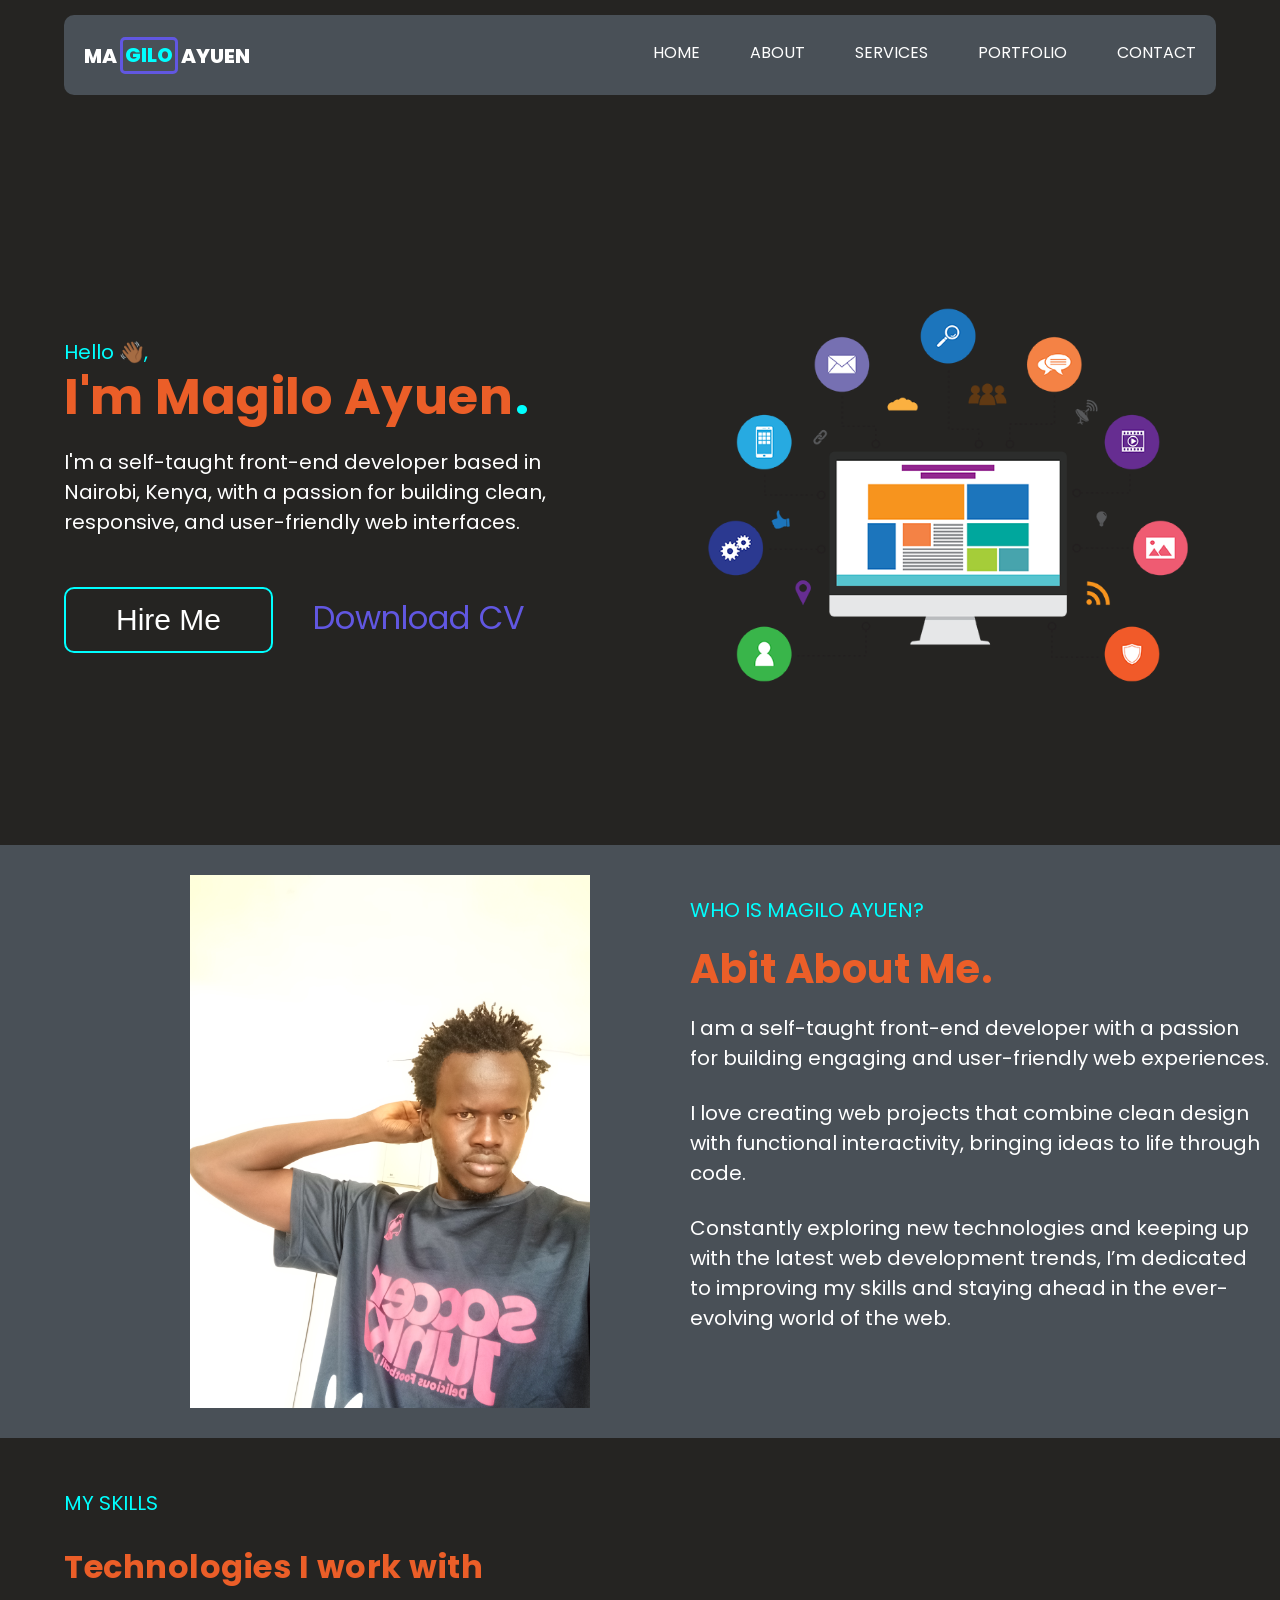
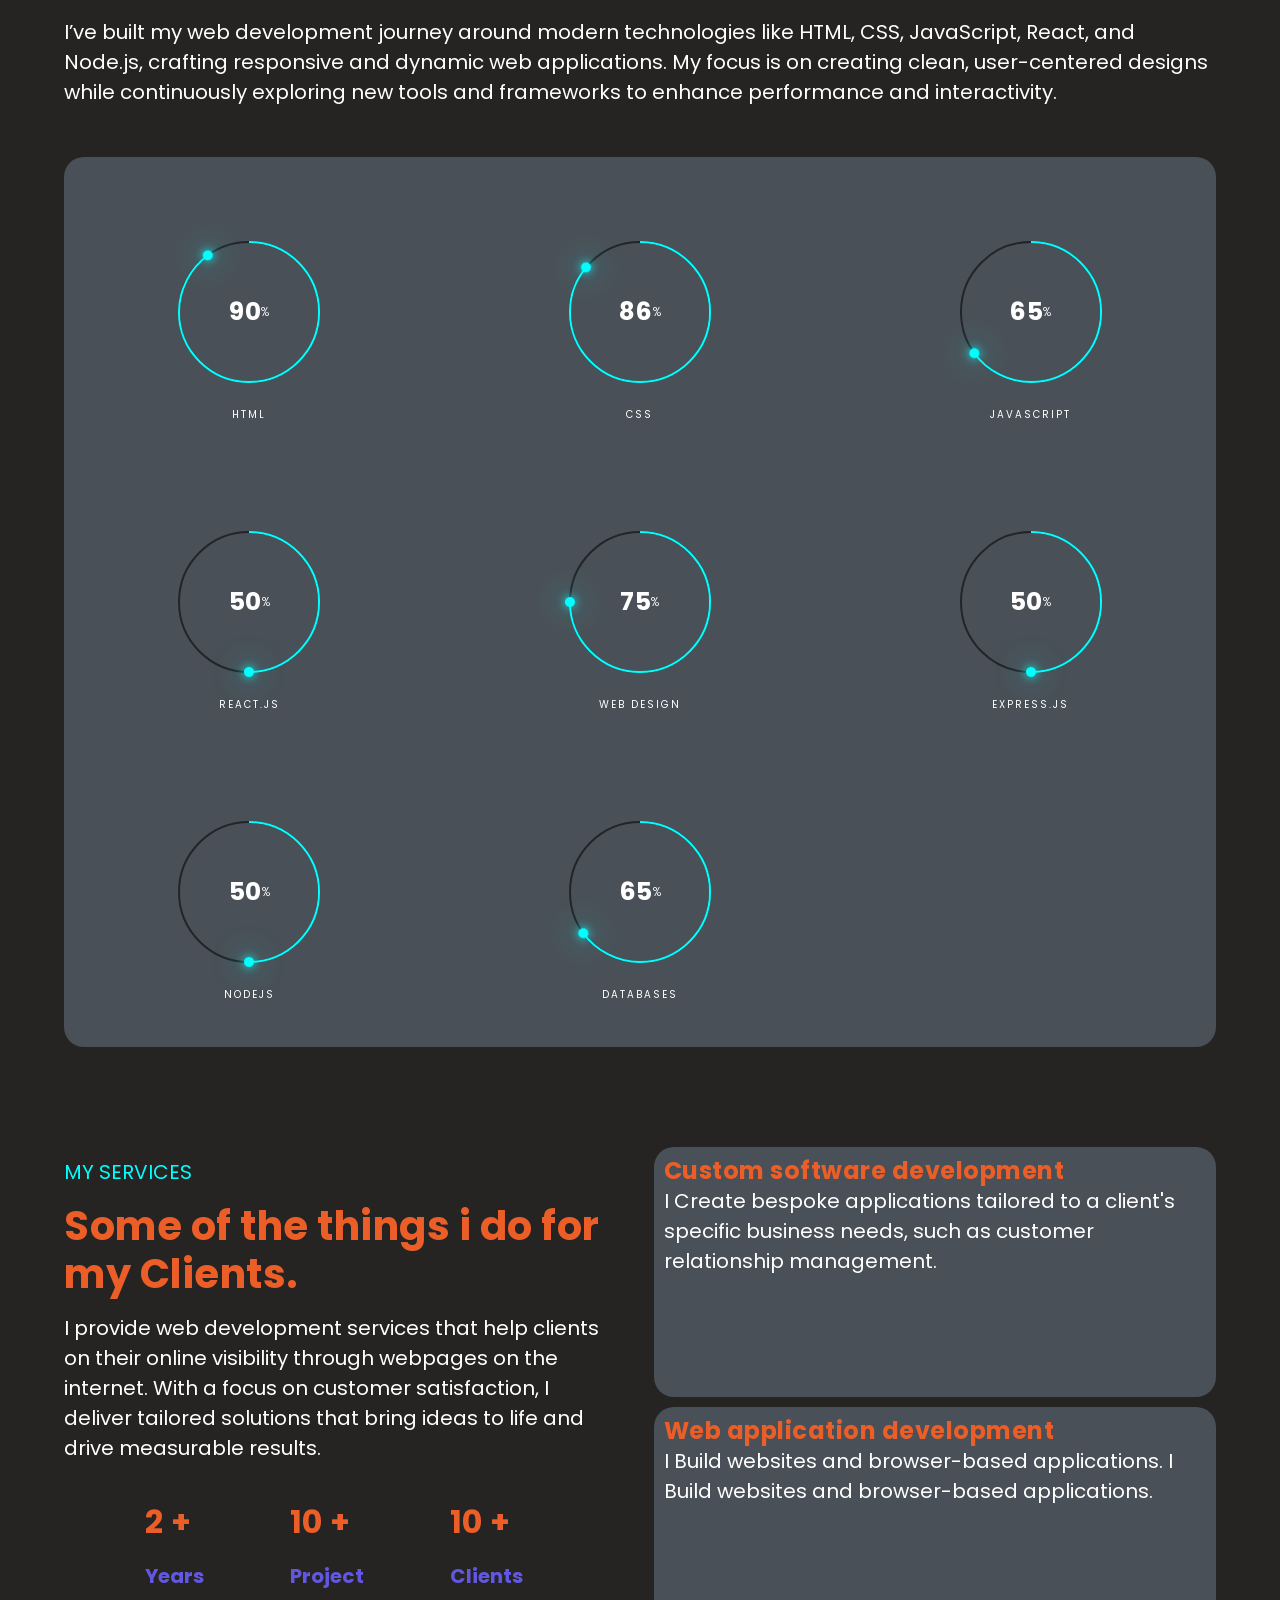
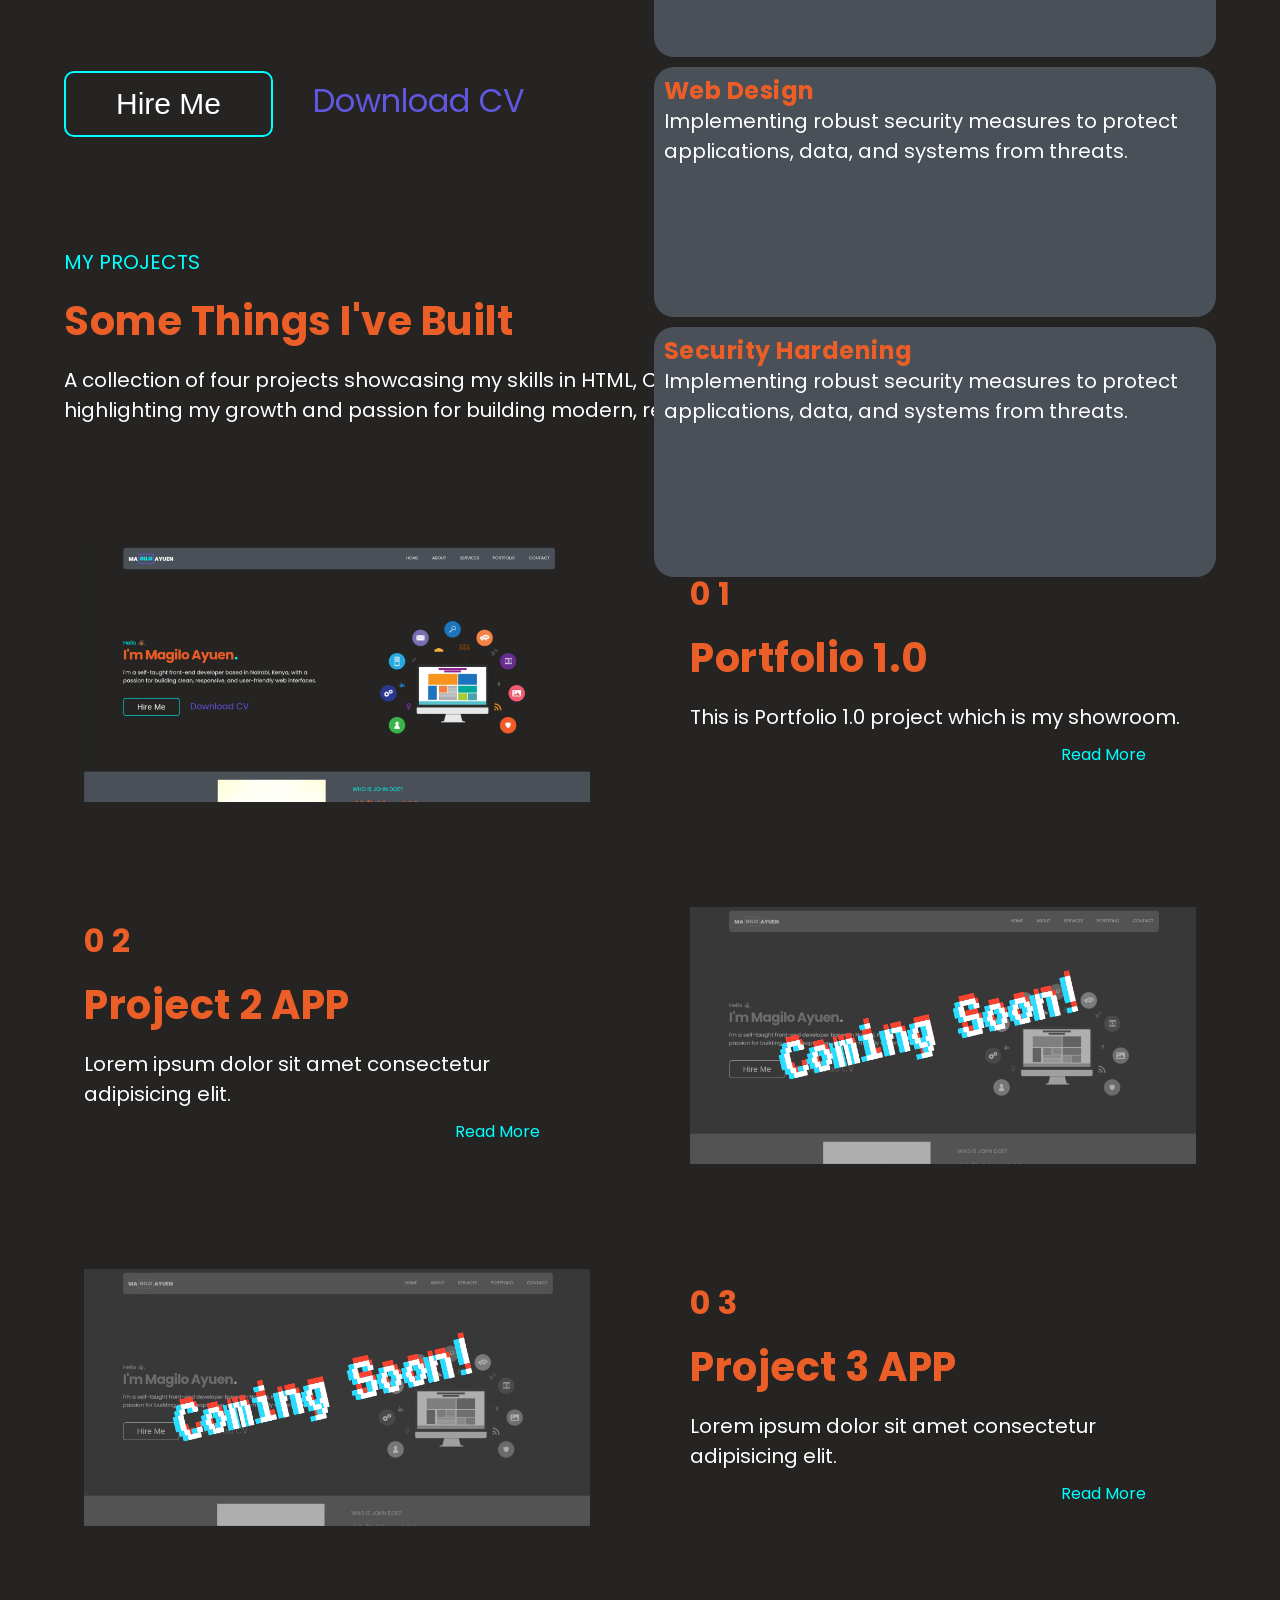
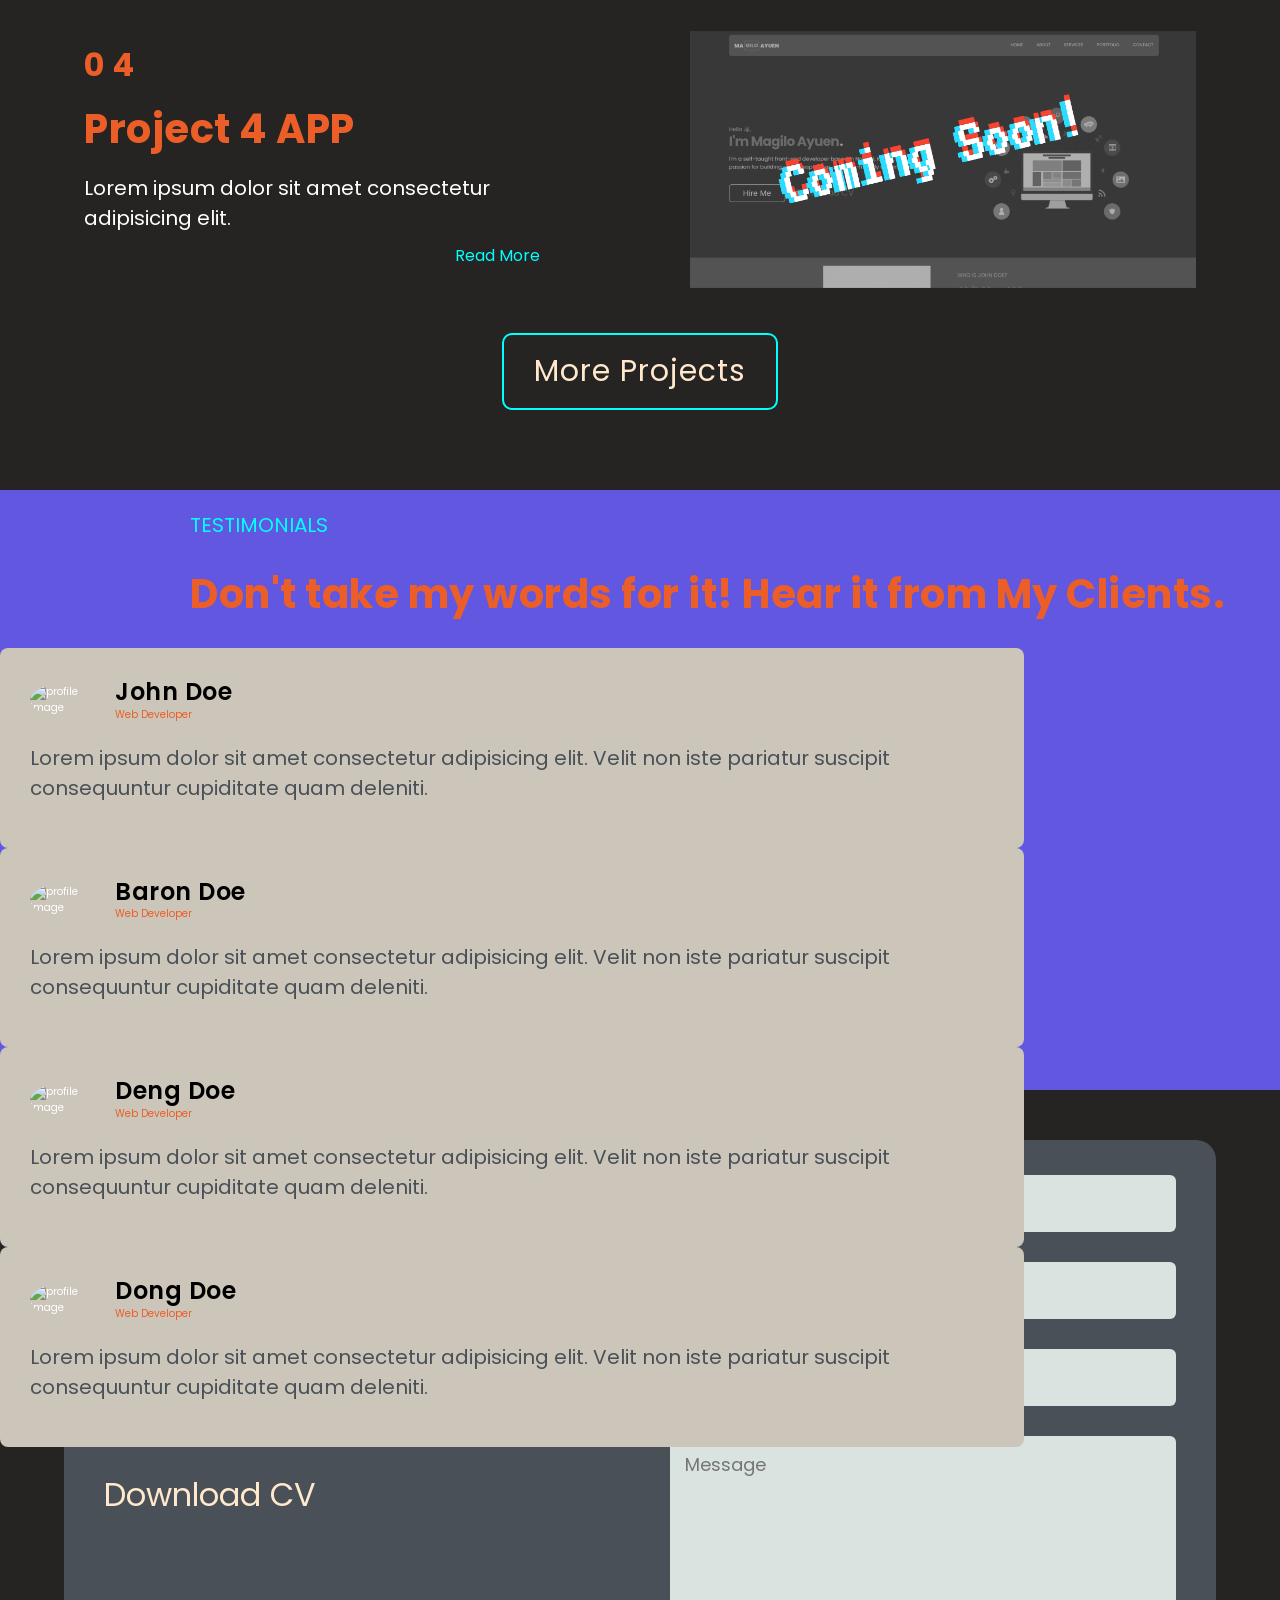
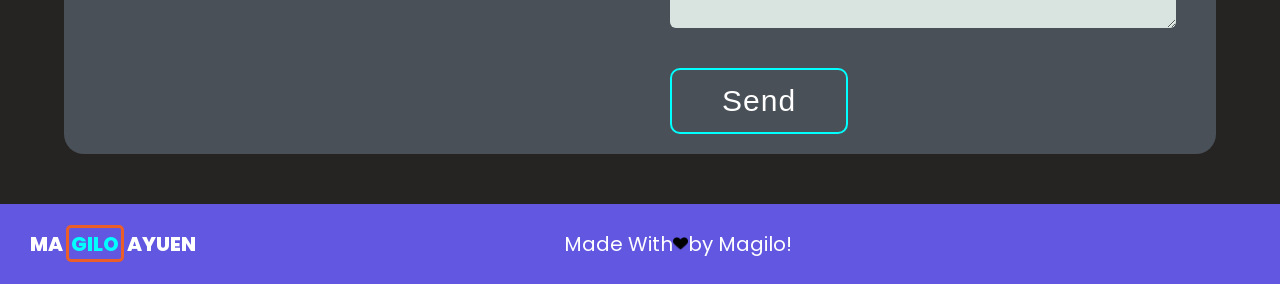
==== index.html @ c6c0db80 "Added a METADATA in the head tag - for ownership verification for Google Search Console" ====
<!DOCTYPE html>
<html lang="en">
<head>
    <meta charset="UTF-8">
    <meta name="viewport" content="width=device-width, initial-scale=1.0">
        <!-- THIS IS METADATA FOR GOOGLE SEARCH CONSOLE TO VERIFY MY SITE OWNERSHIP -->
    <meta name="google-site-verification" content="bXrgLxQcgVUPrA7r1Fh2Slx3lGyXtYpIwFTk70Xki3k" />

    <link rel="preconnect" href="https://fonts.googleapis.com">
    <link rel="preconnect" href="https://fonts.gstatic.com" crossorigin>
    <link href="https://fonts.googleapis.com/css2?family=Fira+Code:wght@300..700&family=Poppins:ital,wght@0,100;0,200;0,300;0,400;0,500;0,600;0,700;0,800;0,900;1,100;1,200;1,300;1,400;1,500;1,600;1,700;1,800;1,900&display=swap" rel="stylesheet">

    <link
            rel="stylesheet"
            href="https://cdn.jsdelivr.net/npm/swiper@12/swiper-bundle.min.css"
    />
    <!-- font-awesome cdn link -->
    <link rel="stylesheet" href="https://cdnjs.cloudflare.com/ajax/libs/font-awesome/7.0.1/css/all.min.css"/>
    <link rel="stylesheet" href="style.css">
    <link rel="stylesheet" href="queries.css">
    <title>Magilo's Portfolio</title>
</head>
<body>

    <!-- NAVIGATION BAR -->

    <div class="container">
        <!-- HEADER SECTION NAVBAR & HERO-SECTION  -->

        <header>
            <div>
                <a class="logo-type" href="index.html"><p>MA<span class="gilo">GILO</span>AYUEN</p></a>
            </div>
            <nav>
                <ul class="sideBar">
                    <li onclick=hideSideBar()><a href="#"><svg xmlns="http://www.w3.org/2000/svg" height="24px" viewBox="0 -960 960 960" width="24px" fill="#e3e3e3"><path d="m256-200-56-56 224-224-224-224 56-56 224 224 224-224 56 56-224 224 224 224-56 56-224-224-224 224Z"/></svg></a></li>
                    <li><a href="index.html">HOME</a></li>
                    <li><a href="#about">ABOUT</a></li>
                    <li><a href="#services">SERVICES</a></li>
                    <li><a href="#portfolio">PORTFOLIO</a></li>
                    <li><a href="#contact">CONTACT</a></li>
                </ul>


                <ul>
                    <li class="hideOnSmallerDevices"><a href="index.html">HOME</a></li>
                    <li class="hideOnSmallerDevices"><a href="#about">ABOUT</a></li>
                    <li class="hideOnSmallerDevices"><a href="#services">SERVICES</a></li>
                    <li class="hideOnSmallerDevices"><a href="#portfolio">PORTFOLIO</a></li>
                    <li class="hideOnSmallerDevices"><a href="#contact">CONTACT</a></li>
                    <li class="menu-button" onclick=showSideBar()><a href="#"><svg xmlns="http://www.w3.org/2000/svg" height="34px" viewBox="0 -960 960 960" width="34px" fill="#e3e3e3"><path d="M120-240v-80h720v80H120Zm0-200v-80h720v80H120Zm0-200v-80h720v80H120Z"/></svg></a></li>
                    
                </ul>
            </nav>
        </header>

        <!-- HERO-SECTION -->

        <section class="hero-section">
            <div class="intro-msg">
                <p class="subtitle">Hello &#x1F44B;&#x1F3FE;,</p>
                <h1 class="username-1">I'm Magilo Ayuen<span class="name-dot">.</span></h1>
                <p class="hero-text">I'm a self-taught front-end developer based in Nairobi, Kenya, with a passion for building clean, responsive, and user-friendly web interfaces.</p>
                
                <div class="contact-me-1">
                    <a class="btn" href="#contact">Hire Me</a>
                    <a href="#" download class="download">Download CV</a>
                </div>
            </div>
            
            <img  class="hero-img" src="iMAGES/hero-1.png" alt="hero-section image">
        </section>


        <!-- MAIN SECTION  -->

        <main>
            <!-- ABOUT ME -->
            <section class="main-section" id="about">
                <!-- PROFILE -->
                <div class="about-me-1">
                    <img src="iMAGES/profile_1.jpg" alt="my profile picture">
                    <div class="about-me">
                        
                            <p class="subtitle">WHO IS MAGILO AYUEN?</p>
                            <h1 class="about-me-heading">Abit About Me.</h1> 

                            <div class="paragraphs-about-me">
                                <div class="statement-1">
                                    <p>I am a self-taught front-end developer with a passion for building engaging and user-friendly web experiences.</p>
                                </div>
                                <div class="statement-2">
                                    <p>I love creating web projects that combine clean design with functional interactivity, bringing ideas to life through code.</p>
                                </div>
                                <div>
                                    <p>Constantly exploring new technologies and keeping up with the latest web development trends, I’m dedicated to improving my skills and staying ahead in the ever-evolving world of the web.</p>
                                </div>
                                  
                            </div>
                            
                    </div>
        
                </div>

                <!-- MY SKILLS -->
                <div class="gen-skills">
                    <div class="my-skills">
                        <p class="subtitle">MY SKILLS</h3>
                        <h1 class="skills-heading">Technologies I work with</h1>
                        <p class="skills-text">I’ve built my web development journey around modern technologies like HTML, CSS, JavaScript, React, and Node.js, crafting responsive and dynamic web applications. My focus is on creating clean, user-centered designs while continuously exploring new tools and frameworks to enhance performance and interactivity.</p>
                    </div>

                <!-- PROGRESS BAR -->
                    <div class="skills-grid">
                        <div class="card">
                            <div class="percent" style="--num:90;">
                                <div class="dot"></div>
                                    <svg>
                                        <circle cx="70" cy="70" r="70"></circle>
                                        <circle cx="70" cy="70" r="70"></circle>
                                    </svg>
                                    <div class="number-text">
                                        <div class="number">
                                            <h2>90 <span>%</span></h2>
                                            
                                        </div>
                                        <p>HTML</p>
                                    </div>
                                
                            </div>
                        </div>


                        <div class="card">
                            <div class="percent" style="--num:86;">
                                <div class="dot"></div>
                                    <svg>
                                        <circle cx="70" cy="70" r="70"></circle>
                                        <circle cx="70" cy="70" r="70"></circle>
                                    </svg>

                                    <div class="number-text">
                                        <div class="number">
                                            <h2>86 <span>%</span></h2>
                                            
                                        </div>
                                        <p>CSS</p>
                                    </div>
                            </div>
                        </div>


                        <div class="card">
                            <div class="percent" style="--num:65;">
                                <div class="dot"></div>
                                    <svg>
                                        <circle cx="70" cy="70" r="70"></circle>
                                        <circle cx="70" cy="70" r="70"></circle>
                                    </svg>
                                <div class="number-text">
                                    <div class="number">
                                        <h2>65 <span>%</span></h2>
                                    </div>
                                    <p>JAVASCRIPT</p>
                                </div>
                            </div>
                        </div>


                        <div class="card">
                            <div class="percent" style="--num:50;">
                                <div class="dot"></div>
                                    <svg>
                                        <circle cx="70" cy="70" r="70"></circle>
                                        <circle cx="70" cy="70" r="70"></circle>
                                    </svg>
                                <div class="number-text">
                                    <div class="number">
                                        <h2>50 <span>%</span></h2>
                                            
                                    </div>
                                        <p>REACT.JS</p>
                                </div>
                            </div>
                        </div>


                        <div class="card">
                            <div class="percent" style="--num:75;">
                                <div class="dot"></div>
                                    <svg>
                                        <circle cx="70" cy="70" r="70"></circle>
                                        <circle cx="70" cy="70" r="70"></circle>
                                    </svg>
                                <div class="number-text">
                                    <div class="number">
                                        <h2>75 <span>%</span></h2>
                                            
                                    </div>
                                        <p>WEB DESIGN</p>
                                </div>
                            </div>
                        </div>


                        <div class="card">
                            <div class="percent" style="--num:50;">
                                <div class="dot"></div>
                                    <svg>
                                        <circle cx="70" cy="70" r="70"></circle>
                                        <circle cx="70" cy="70" r="70"></circle>
                                    </svg>
                                <div class="number-text">
                                    <div class="number">
                                        <h2>50 <span>%</span></h2>
                                            
                                    </div>
                                        <p>EXPRESS.JS</p>
                                </div>
                            </div>
                        </div>


                        <div class="card">
                            <div class="percent" style="--num:50;">
                                <div class="dot"></div>
                                    <svg>
                                        <circle cx="70" cy="70" r="70"></circle>
                                        <circle cx="70" cy="70" r="70"></circle>
                                    </svg>
                                <div class="number-text">
                                    <div class="number">
                                        <h2>50 <span>%</span></h2>
                                            
                                    </div>
                                        <p>NODEJS</p>
                                </div>
                            </div>
                        </div>


                        <div class="card">
                            <div class="percent" style="--num:65;">
                                <div class="dot"></div>
                                    <svg>
                                        <circle cx="70" cy="70" r="70"></circle>
                                        <circle cx="70" cy="70" r="70"></circle>
                                    </svg>
                                <div class="number-text">
                                    <div class="number">
                                        <h2>65 <span>%</span></h2>
                                            
                                    </div>
                                        <p>DATABASES</p>
                                </div>
                            </div>
                        </div>


                    </div>


                </div>
            </section>


            <!-- MY SERVICES -->
             <section class="my-services" id="services">
                <div class="intro-services">
                    <p class="subtitle">MY SERVICES</p>
                    <h1 class="services-heading">Some of the things i do for my Clients.</h1>
                    <p class="services-text">I provide web development services that help clients on their online visibility through webpages on the internet. With a focus on customer satisfaction, I deliver tailored solutions that bring ideas to life and drive measurable results.</p>
                    
                    <div class="services-expr">
                        <div class="years-exp">
                            <h2>2 +</h2>
                            <p class="services-exp">Years</p>
                        </div>
                        <div class="projects-comp">
                            <h2>10 +</h2>
                            <p class="services-exp">Project</p>
                        </div>
                        <div class="clients-served">
                            <h2>10 +</h2>
                            <p class="services-exp">Clients</p>
                        </div>
                    </div>

                    <div class="contact-me-1">
                        <a class="btn" href="#contact">Hire Me</a>
                        <a href="#" download class="download">Download CV</a>
                    </div>

                </div>

                <div class="services-grid">
                    <div class="service-1">
                        <h3>Custom software development</h3>
                        <p>I Create bespoke applications tailored to a client's specific business needs, such as customer relationship management.</p>
                    </div>

                    <div class="service-2">
                        <h3>Web application development</h3>
                        <p>I Build websites and browser-based applications. I Build websites and browser-based applications.</p>
                    </div>

                    <div class="service-3">
                        <h3>Web Design</h3>
                        <p>Implementing robust security measures to protect applications, data, and systems from threats.</p>
                    </div>

                    <div class="service-4">
                        <h3>Security Hardening</h3>
                        <p>Implementing robust security measures to protect applications, data, and systems from threats.</p>
                    </div>
                </div>
             </section>


             <!-- MY PROJECTS -->
            <section class="my-projects" id="portfolio">

                <div class="projects-intro">
                    <p class="subtitle">MY PROJECTS</p>
                    <h1 class="project-heading">Some Things I've Built</h1>
                    <p>A collection of four projects showcasing my skills in HTML, CSS, JavaScript, Tailwind CSS, React, and Next.js, highlighting my growth and passion for building modern, responsive web experiences.</p>
                </div>


                <div class="projects">
                        <div class="project-layer">
                            <a href=""><img src="iMAGES/project_01.png" alt="project's landing page" width="600px"></a>
                            <div class="layer">
                                <a href="https://magiloayuen.vercel.app/" target="_blank" rel="noopener nonreferrer" title="project-1.0"><i class="fa-solid fa-arrow-up-right-from-square"></i></a>
                                <h3>Live Demo</h3>
                                
                            </div>
                        </div>
                        
                        <div class="project-1-text" id="project2text">
                            <h2>0 1</h2>
                            <h1 class="project-heading">Portfolio 1.0</h1>
                            <p id="content">This is Portfolio 1.0 project which is my showroom. <span class="moreContent" style="display: none;">It was built using HTML, CSS and Vanilla JS.<br> It will be getting regular updates every now and then. Stay tune!</p></span> 
                            <a href="#" class="toggleButtonReadMore">Read More</a>
                        </div>

                        <div class="project-layer">
                            <a href="#"><img src="iMAGES/project_02.png" alt="project's landing page" width="600px"></a>
                            <div class="layer">
                                <a href=""><i class="fa-solid fa-arrow-up-right-from-square"></i></a>
                                <h3>Live Demo</h3>
                                
                            </div>
                        </div>
                        
                        <div class="project-2-text" id="project2text">
                            <h2>0 2</h2>
                            <h1  class="project-heading">Project 2 APP</h1>
                            <p id="content">Lorem ipsum dolor sit amet consectetur adipisicing elit. <span class="moreContent" style="display: none;">Incidunt distinctio consequatur repellendus ex odit eum laboriosam natus libero, quae nam animi, rem dolorem blanditiis rerum quisquam aperiam velit voluptatibus dignissimos.</span></p>
                            <a href="#" class="toggleButtonReadMore">Read More</a>
                        </div>

                        <div class="project-layer">
                            <a href="#"><img src="iMAGES/project_02.png" alt="project's landing page" width="600px"></a>
                            <div class="layer">
                                <a href=""><i class="fa-solid fa-arrow-up-right-from-square"></i></a>
                                <h3>Live Demo</h3>
                                
                            </div>
                        </div>
                        
                        <div class="project-3-text" id="project2text">
                            <h2>0 3</h2>
                            <h1  class="project-heading">Project 3 APP</h1>
                            <p id="content">Lorem ipsum dolor sit amet consectetur adipisicing elit. <span class="moreContent" style="display: none;">Incidunt distinctio consequatur repellendus ex odit eum laboriosam natus libero, quae nam animi, rem dolorem blanditiis rerum quisquam aperiam velit voluptatibus dignissimos.</span></p>
                            <a href="#" class="toggleButtonReadMore">Read More</a>
                        </div>
                       

                        <div class="project-layer">
                            <a href=""><img src="iMAGES/project_02.png" alt="project's landing page" width="600px"></a>
                            <div class="layer">
                                <a href="#"><i class="fa-solid fa-arrow-up-right-from-square"></i></a>
                                <h3>Live Demo</h3>
                                
                            </div>
                        </div>
                        
                        <div class="project-4-text" id="project2text">
                            <h2>0 4</h2>
                            <h1  class="project-heading">Project 4 APP</h1>
                            <p id="content">Lorem ipsum dolor sit amet consectetur adipisicing elit. <span class="moreContent" style="display: none;">Incidunt distinctio consequatur repellendus ex odit eum laboriosam natus libero, quae nam animi, rem dolorem blanditiis rerum quisquam aperiam velit voluptatibus dignissimos.</span></p>
                            <a href="#" class="toggleButtonReadMore">Read More</a>
                        </div>
                        

                </div>

                <div class="see-more-projects">
                    <a href="/moreprojects.html" target="_blank" rel="noopener nonreferrer" title="More of me!"><button class="more-projects">More Projects</button></a>
                    
                </div>
            </section>



            <!-- TESTIMONIALS -->
             <section class="testimonials">

                <div class="testimonials-header-text">
                     <p class="subtitle">TESTIMONIALS</p>
                    <div class="testimonials-header">
                        <h1>Don't take my words for it! Hear it from My Clients.</h1>
                    </div>
                </div>
                
                <div class="swiper testimonials-content testimonials-slider">
                    <div class="swiper-wrapper">

                        <div class="swiper-slide testimonials-item">
                            <div class="profile-info">
                                <img src="iMAGES/test1.jpg" alt="profile image">
                                <div class="text-box">
                                    <h3 class="clients-name">John Doe</h3>
                                    <span class="client-title">Web Developer</span>
                                </div>
                            </div>
                            <p>Lorem ipsum dolor sit amet consectetur adipisicing elit. Velit non iste pariatur suscipit consequuntur cupiditate quam deleniti.</p>

                            <div class="ratings">

                            </div>
                        </div>

                        <div class="swiper-slide testimonials-item">
                            <div class="profile-info">
                                <img src="iMAGES/test2.jpg" alt="profile image">
                                <div class="text-box">
                                    <h3 class="clients-name">Baron Doe</h3>
                                    <span class="client-title">Web Developer</span>
                                </div>
                            </div>
                            <p>Lorem ipsum dolor sit amet consectetur adipisicing elit. Velit non iste pariatur suscipit consequuntur cupiditate quam deleniti.</p>
                            <div class="ratings">

                            </div>
                        </div>


                        <div class="swiper-slide testimonials-item">
                            <div class="profile-info">
                                <img src="iMAGES/test1.jpg" alt="profile image">
                                <div class="text-box">
                                    <h3 class="clients-name">Deng Doe</h3>
                                    <span class="client-title">Web Developer</span>
                                </div>
                            </div>
                            <p>Lorem ipsum dolor sit amet consectetur adipisicing elit. Velit non iste pariatur suscipit consequuntur cupiditate quam deleniti.</p>

                            <div class="ratings">

                            </div>
                        </div>


                        <div class="swiper-slide testimonials-item">
                            <div class="profile-info">
                                <img src="iMAGES/test2.jpg" alt="profile image">
                                <div class="text-box">
                                    <h3 class="clients-name">Dong Doe</h3>
                                    <span class="client-title">Web Developer</span>
                                </div>
                            </div>
                            <p>Lorem ipsum dolor sit amet consectetur adipisicing elit. Velit non iste pariatur suscipit consequuntur cupiditate quam deleniti.</p>

                            <div class="ratings">

                            </div>
                        </div>
                    </div>

                </div>

                <div class="swiper-pagination testimonials-pagination"></div>
               
               


             </section>


            <section class="contact" id="contact">
    
                            <div class="contact-left">
                                <p class="subtitle">CONTACT ME</p>
                                <h1>Contact Me</h1>
                                <div class="contact-email">
                                    <a href="mailto:ayuenmagilo@gmail.com">ayuenmagilo@gmail.com</a>
                                </div>
                                
                                <div class="social-iconss">
                                    <a href=""><i class="fa-brands fa-github"></i></i></a>
                                    <a href=""><i class="fa-brands fa-x-twitter"></i></i></a>
                                    <a href=""><i class="fa-brands fa-linkedin-in"></i></a>
                                </div>
                        
                                <a href="#" download class="contact-download">Download CV</a>
                            </div>

                        <div class="contact-right">
                            <form>
                                <input type="text" name="Name" placeholder="Your Name" required>
                                <input type="email" name="Email" placeholder="Your Email" required>
                                <input type="text" name="Subject" placeholder="Subject" required>
                                <textarea name="Message" id="" rows="6" placeholder="Message"></textarea>
                                <button class="btn2" type="submit">Send</button>
                            </form>
                        </div>
                       
            </section>
        </main>

        <footer>
            <div class="logo">
                <a class="logo-type footerLogo" href="index.html"><p>MA<span class="gilo f-span">GILO</span>AYUEN</p></a>
            </div>
           <p class="copy-right">Made With <img class="footer-heart" src="iMAGES/heart-svg.png" alt="heart image"> by Magilo! </p>
           <div class="social-icons-footer">
                <a href=""><i class="fa-brands fa-github"></i></a>
                <a href=""><i class="fa-brands fa-x-twitter"></i></a>
                <a href=""><i class="fa-brands fa-linkedin-in"></i></a>
            </div>
        </footer>

    </div>


    <script src="https://cdn.jsdelivr.net/npm/swiper@12/swiper-bundle.min.js"></script>
    <script src="script.js"></script>
</body>
</html>
---- style.css ----
/* 
---------- TYPOGRAPHY ---------

FONT SIZES

12px / 16px / 20px / 24px / 32px / 40px / 48px /62px

FONT WEIGHTS
400 / 700

LINE HEIGHTS
1.2 / 1.5

LETTER SPACING
0 / -2px

FONT FAMILY 
Poppins

---------- COLORS ----------
PRIMARY

Base: #339af0
Tint: #d0ebff
Shade: #1c7ed6

SECONDARY

Base: #9775fa
Tint: #e5dbff
Shade: #7048e8

TERTIARY

Base: #ff922b
Tint: #ffe8cc
Shade: #f76707

GREY

Base: #495057
Tint: f1f3f5
Shade: #212529



---------- BORDER RADIUS ----------

 4px / 8px / 20px

---------- BORDER RADIUS ----------

5px / 10px / 15px / 20px / 25px / 30px / 40px / 50px / 60px /  70px / 80px / 90px / 100px / 125px 





*/



/* --------- GLOBAL STYLES --------- */
*{
    margin: 0;
    padding: 0;
    box-sizing: border-box;
    font-family: 'Poppins',Arial, Helvetica, sans-serif;
}
:root {
    /* FONT SIZES */
    font-size: 62.5%;

    overflow-x: hidden;
   
    --text-sm: 1.2rem;
    --text-base: 1.6rem;
    --text-paragraph: 2rem;
    --text-h5: 2.4rem;
    --text-h4: 3.2rem;
    --text-h3: 4rem;
    --text-h2: 4.8rem;
    --text-h1: 6.2rem;

    /* FONT WEIGHTS */
    --font-weight-normal: 400;
    --font-weight-bold: 700;

    /* LINE HEIGHTS */
    --line-height-tight: 1.2;
    --line-height-normal: 1.5;

    /* LETTER SPACING */

    --letter-spacing-tight: .5px;

    /* FONT FAMILY */
    --font-family: 'Poppins', sans-serif;

    /* COLORS */
    --primary-base: #ccc5b9;
    --primary-tint: #403d39;
    --primary-shade: #252422;

    --secondary-base: #eb5e28;
    --secondary-tint: #00FFFF;
    --secondary-shade: #6157E1;

    --tertiary-base: #374854;
    --tertiary-tint: #ffe8cc;
    --tertiary-shade: #D9E4E0;

    --grey-base: #495057;
    --grey-tint:  #fdfdfd;
    --grey-shade: #212529;

    --white: #FFF;
    --black: #000;

    /* FOR PROGRESS BARS */
    --clr: var(--secondary-tint);

    /* FOR SMOOTH SCROLL */
    scroll-behavior: smooth;
}
body {
    background-color: var(--primary-shade);
    color: white;
}

/* GLOBAL */
.container {
    max-width: 1600px;
    margin: 0 auto;
    width: 90%;
    position: relative;
   
}
h1,h2,h3,h4,h5 {
    font-weight: var(--font-weight-bold);
    line-height: var(--line-height-tight);
    letter-spacing: var(--letter-spacing-tight);
    color: var(--secondary-base);
}
h1 {
    font-size: 4rem;
}
h2 {
    font-size: 3.2rem;
}
h3 {
    font-size: 2.4rem;
}
h4 {
    font-size: 2rem;
}
h5 {
    font-size: 1.6rem;
}
p {
    font-size: 2rem;
}
a {
    text-decoration: none;
    font-size: 1.6rem;
    display: inline-block;
    cursor: pointer;
}
li {
    list-style: none;
}
span{
    display: inline-block;
}
.subtitle {
    color: var(--secondary-tint);
}


/* --------- COMPONENTS --------- */

.btn {
    background: transparent;
    display: inline-block;
    width: fit-content;
    border: 2px solid var(--secondary-tint);
    padding: 1.4rem 5rem;
    border-radius: 10px;
    text-decoration: none;
    color: var(--white);
    transition: background .5s;
    font-size: 3rem;
    cursor: pointer;
    font-family: sans-serif;
    position: relative;
    overflow: hidden;
    z-index: 1;
}
.btn::before {
    content: '';
    position: absolute;
    top: 0;
    left: 0;
    width: 0;
    height: 100%;
    background: var(--secondary-tint);
    transition: 0.5s;
    z-index: -1;
}
.btn:hover::before {
    width: 100%;
}
.btn:hover {
    color: var(--white);

}
.download {
    margin: 0 4rem;
    font-size: 3.2rem;
    color: var(--secondary-shade);
    
}
.download::after{
    content: '';
    width: 0%;
    height: 2px;
    background: var(--secondary-tint);
    display: block;
    transition: 0.5s;
    margin-top: .3rem;
}
.download:hover::after {
    width: 100%;
}


/* ------------------- SECTIONS -------------------  */

/* ----- HEADER (NAVBAR + HERO SECTION) -----  */

header {
    display: flex;
    background-color: var(--grey-base);
    justify-content: space-between;
    align-items: center;
    padding: 0 2rem;
    margin-top: 1.5rem;
    border-radius: 1rem;
    margin-bottom: 10rem;
    height: 8rem;
}
.logo-type {
    font-size: 17px;
    color: var(--white);
    font-weight: 800;
}
.gilo {
    color: var(--secondary-tint);
    padding: .05rem .2rem;
    border: 3px solid var(--secondary-shade);
    margin: 0 .3rem;
    border-radius: 5px;
}
 .f-span {
    border: 3px solid var(--secondary-base);
}

nav {
    display: flex;
    justify-content: center;
}
nav ul {
    display: flex;
    justify-content: center;
    gap: 50px;
    align-items: center;
}
nav ul li {
    list-style: none;
}
nav ul li::after {
    content: '';
    width: 0%;
    height: 2px;
    background: var(--secondary-tint);
    display: block;
    margin: auto;
    transition: 0.5s;
    margin-top: .3rem;
}
nav ul li:hover::after {
    width: 100%;
}
nav ul li a {
    text-decoration: none;
    color: white;
}

.menu-button {
    display: none;
    place-self: center;
}

/* SIDEBAR */
.sideBar {
    position: fixed;
    top: 0;
    right: 0;
    width: 50%;
    height: 70vh;
    background-color: var(--tertiary-base);
    box-shadow: -10px 0 10px rgba(0, 0, 0, .1);
    z-index: 100;
    backdrop-filter: blur(12px);
    display: none;
    flex-direction: column;
    transition: .3s ease;
}


/* HERO-SECTION */
.hero-section {
    display: grid;
    grid-template-columns: 1fr 1fr;
    justify-items: center;
    align-items: center;
    height: 60rem;
    margin-bottom: 5rem;
    column-gap: 8rem;
}
.intro-msg h1{
    font-size: 5rem;
    margin-bottom: 2rem;
}
.hero-text {
    margin-bottom: 5rem;
    font-size: 2rem;
}

.hero-img {
    max-width: 600px;
    width: 100%;
}
.contact-me-1 {
    display: flex;
    align-items: center;
}
.name-dot {
    color: var(--secondary-tint);
    margin-left: .2rem;
}



/* ----------- MAIN SECTION ----------- */

.main-section {
    margin-bottom: 10rem;
}
/* ABOUT ME-1 */

/* PROFILE */
.about-me-1 {
    background-color: var(--grey-base);
    display: grid;
    grid-template-columns: 1fr 1fr;
    margin-bottom: 5rem;
    column-gap: 10rem;
    padding: 3rem 1rem;
    /* THIS IS FOR MAKING A FULL-BLEED {BREAKING OUT OF MAIN CONTAINER */
    position: relative;
    width: 100vw;
    left: 50%;
    margin-left: -50vw;
}
.about-me-1 img{
    max-width: 400px; 
    width: 100%;
    justify-content: center;
    /* moved the img to the end of grid cell */
    align-self: center;
    justify-self: self-end;
}
.about-me {
    display: flex;
    flex-direction: column;
    justify-content: start;
    margin-top: 2rem;
    max-width: 65rem;
}
.about-me-heading {
    margin: 2rem 0;
}
.paragraphs-about-me {
    font-size: 2.4rem;
}
.statement-1, .statement-2, .statement-3 {
    margin-bottom: 2.5rem;
}

/* MY SKILLS */


/* SKILLS TEXT */
.skills-heading {
    margin: 3rem 0;
    font-size: 3.2rem;
}
.skills-text {
    margin-bottom: 5rem;
}


/* PROGRESS CIRCULAR BAR */

.skills-grid {
    position: relative;
    display: grid;
    justify-content: center;
    align-items: center;
    grid-template-columns: repeat(auto-fit, minmax(350px, 1fr));
    gap: 4rem;
    place-items: center;
    background: var(--grey-base);
    padding: 3rem 1rem;
    border-radius: 20px;
}
.skills-grid .card {
    position: relative;
    width: 22rem;
    height: 25rem;
    display: flex;
    justify-content: center;
    align-items: center;
}
.skills-grid .card .percent {
    position: relative;
    width: 15rem;
    height: 15rem;
}
.skills-grid .card .percent svg {
    position: relative;
    width: 15rem;
    height: 15rem;
    transform: rotate(270deg);
}
.skills-grid .card .percent svg circle {
    width: 100%;
    height: 100%;
    fill: transparent;
    stroke-width: 2;
    stroke: var(--grey-shade);
    transform: translate(.5rem, .5rem);
}
.skills-grid .card .percent svg circle:nth-child(2) {
    stroke: var(--clr);
    stroke-dasharray: 440;
    stroke-dashoffset: calc(440 - (440 * var(--num)) / 100);
    animation: fadeIn 1s linear forwards;
    animation-delay: 2.5s;
    opacity: 0;
}
@keyframes fadeIn {
    0% {
        opacity: 0;
    }
    100% {
        opacity: 1;
    }
}
.dot {
    position: absolute;
    inset: .5rem;
    z-index: 10;
    animation: animateDot 2s linear forwards;
}
@keyframes animateDot {
    0% {
        transform: rotate(0deg);
    }
    100% {
         transform: rotate(calc(3.6deg * var(--num)));
    }
}
.dot::before {
    content: '';
    position: absolute;
    left: 50%;
    top: -5px;
    width: 1rem;
    height: 1rem;
    background: var(--clr);
    transform: translateX(-50%);
    border-radius: 50%;
    box-shadow: 0 0 1rem var(--clr), 0 0 3rem var(--clr);
}
.number-text {
    display: flex;
    flex-direction: column;
    align-items: center;
}
.number {
    position: absolute;
    inset: 0;
    display: flex;
    justify-content: center;
    align-items: center;
    flex-direction: column;
    animation: fadeIn 1s linear forwards;
    animation-delay: 2.5s;
    opacity: 0;
}
.number h2 {
    display: flex;
    justify-content: center;
    align-items: center;
    color: var(--white);
    font-weight: 700;
    font-size: 2.5em;
}
.number h2 span {
    font-weight: 300;
    color: var(--white);
    font-size: .5em;
}
.number-text p {
    font-weight: 400;
    font-size: 1em;
    letter-spacing: 2px;
    color: var(--white);
    margin: 1.5rem .5rem;
    
}


/* --------- SERVICES SECTION ---------*/

.my-services {
    display: flex;
    gap: 5rem;
    height: 60rem;
    margin-bottom: 10rem;
}
.intro-services {
    display: flex;
    flex-direction: column;
    justify-content: center;
    flex-basis: 50%;
}
.services-heading {
    margin: 1.5rem 0;
   
}
.services-text {
    margin-bottom: 4rem;
}
.services-expr {
    display: flex;
    justify-content: space-between;
    width: 70%;
    align-items: center;
    margin: 0 auto;
    margin-bottom: 6rem;
}
.services-exp {
    color: var(--secondary-shade);
    font-size: 2rem;
    font-weight: 700;
    margin: 2rem 0;
}

.services-grid {
    display: grid;
    grid-template-columns: repeat(auto-fit, minmax(275px, 1fr));
    width: 60rem;
    row-gap: 1rem;
    column-gap: 5rem;
    justify-self: center;
    position: relative;
}
.service-1 {
    background: var(--grey-base);
    border-radius: 20px;
    padding: 1rem;
    height: 25rem;
}
.service-1 h1 {
    margin-bottom: 1rem;
}

.service-2 {
    background: var(--grey-base);
    border-radius: 20px;
    padding: 1rem;
    height: 25rem;
    align-self: end;
}
.service-2 h1 {
    margin-bottom: 1rem;
}

.service-3 {
    background: var(--grey-base);
    border-radius: 20px;
    padding: 1rem;
    height: 25rem;
}
.service-3 h1 {
    margin-bottom: 1rem;
}

.service-4 {
    background: var(--grey-base);
    border-radius: 20px;
    padding: 1rem;
    height: 25rem;
    align-self: end;
}
.service-4 h1 {
    margin-bottom: 1rem;
}



/* --------- PROJECTS SECTION ---------*/

.my-projects {
    margin-top: 4rem;
}
/* --- for moreProjects' section --- */
.my-more-projects {
    margin-top: 6rem;
}
.projects {
    display: grid;
    grid-template-columns: 1fr 1fr;
    row-gap: 10rem; 
    column-gap: 10rem;
    padding: 2rem 2rem;
    margin-top: 10rem;
}
.project-heading {
    margin: 2rem 0;
}
.project-1-text , .project-2-text, .project-3-text, .project-4-text{
    display: flex;
    flex-direction: column;
    justify-content: center;
}
.project-layer {
    position: relative;
    overflow: hidden;
}
.project-layer img {
    max-width: 800px;
    width: 100%;
    display: block;
    transition: transform .5s;
}
.project-layer:hover img {
    transform: scale(1.1);
}
.project-layer:hover .layer {
    height: 100%;
}
.layer {
    width: 100%;
    height: 0;
    background: linear-gradient(rgba(99, 98, 98, 0.6), var(--tertiary-tint) );
    position: absolute;
    left: 0;
    bottom: 0; 
    overflow: hidden;
    display: flex;
    justify-content: center;
    align-items: center;
    flex-direction: column;
    font-size: 3.5rem;
    text-align: center;
    transition: height .4s;
}
.layer h3 {
    margin-top: 3rem;
    font-weight: 800;
}
.layer a {
    color: var(--secondary-shade);
    text-decoration: none;
    font-size: 4rem;
}
.project-1 {
    display: grid;
    grid-template-columns: 1fr 1fr;
    margin-top: 5rem;

}
.project-2-text {
    grid-row: 2 / 3;
    position: relative;
}
.project-1-text a,.project-2-text a,.project-3-text a,.project-4-text a{
    display: flex;
    justify-content: right;
    margin: 1rem 5rem 1rem 0;
    color: var(--secondary-tint);
    cursor: pointer;
    transition: all .5s ease;
}
.project-1-text a:hover,.project-2-text a:hover,.project-3-text a:hover,.project-4-text a:hover {
    color: var(--tertiary-tint);
}
.project-4-text {
    grid-row: 4 /5;
}
.see-more-projects {
    display: flex;
    justify-content: center;
}

.more-projects {
    
    
    padding: 1.4rem 3rem;
    font-size: 1.8rem;
    margin-top: 2rem;
    cursor: pointer;
    background: transparent;
    width: fit-content;
    border: 2px solid var(--secondary-tint);
    border-radius: 10px;
    text-decoration: none;
    font-size: 3rem;
    position: relative;
    letter-spacing: 1px;
    color: var(--tertiary-tint);
    margin-bottom: 8rem;
}


/* TESTIMONIALS SECTION */


.testimonials-header-text {
    margin-left: 19rem;
}
.testimonials-header {
    margin: 3rem 0;
}
.testimonials {
    width: 100%;
    height: 60rem;
    background: var(--secondary-shade);

    position: relative;
    width: 100vw;
    left: 50%;
    margin-left: -50vw;
    padding: 2rem 0;
}
.testimonials-content {
    max-width: 80%;
}
.testimonials .swiper-pagination {
    position: relative;
    margin-top: 4rem;
    bottom: auto; 
}
.testimonials .swiper-pagination-bullet {
    height: 10px;
    width: 10px;
    background-color: var(--secondary-base);
    margin: 6rem auto;
}
.testimonials-item {
    background: var(--primary-base);
    padding: 3rem;
    border-radius: 8px;
}
.testimonials-item img {
    max-width: 100px;
    width: 100%;
    vertical-align: middle;
    border-radius: 50%;
}
.profile-info {
    display: flex;
    align-items: center;
}
.profile-info img {
    max-width: 65px;
    width: 100%;
}
.text-box {
    margin-left: 2rem;
}
.clients-name{
    font-size: 2.4rem;
    font-weight: 600;
    color: var(--black);
    line-height: 1.2;
}
.client-title {
    color: var(--secondary-base);
}
.testimonials-item p {
    margin-top: 2rem;
    color: var(--grey-base);
}
.ratings {
    margin-top: 1.5rem;
    color: var(--secondary-base);
    font-size: 1.4rem;
}

/* -------- CONTACT -------- */

.contact {
    background: var(--grey-base);
    display: grid;
    grid-template-columns: 1fr 1fr;
    margin: 5rem 0;
    border-radius: 2rem;
    padding: 2rem 4rem;
    column-gap: 6rem;
}
.contact-left h1{
    font-size: 4.8rem;
    margin: 5rem 0;
}
.contact-email a{
    display: inline-block;
    color: var(--tertiary-tint);
    font-size: 2.5rem;
}
.contact-download {
    font-size: 3.2rem;
    color: var(--tertiary-tint);
    margin: 4rem 0;
}
.contact-download::after{
    content: '';
    width: 0%;
    height: 5px;
    background: var(--secondary-shade);
    display: block;
    transition: 0.5s;
    margin-top: .3rem;
}
.contact-download:hover::after {
    width: 100%;
}
.social-iconss {
    margin-top: 3rem;
}
.social-iconss a{
    text-decoration: none;
    font-size: 3rem;
    margin-right: 1.5rem;
    color: var(--tertiary-tint);
    display: inline-block;
    transition: transform .5s;
}
.social-iconss a:hover {
    color: var(--secondary-tint);
    transform: translateY(-5px);
}
.download .downcon{
    margin: 2rem 0;
}

.contact-right form {
    width: 100%;
}
form input, form textarea {
    width: 100%;
    border: 0;
    outline: none;
    background: var(--tertiary-shade);
    padding: 1.5rem;
    margin: 1.5rem 0;
    color: var(--grey-base);
    font-size: 1.8rem;
    border-radius: 6px;
}
form .btn2 {
    padding: 1.4rem 6rem;
    font-size: 1.8rem;
    margin-top: 2rem;
    cursor: pointer;

    background: transparent;
    display: inline-block;
    width: fit-content;
    border: 2px solid var(--secondary-tint);
    padding: 1.4rem 5rem;
    border-radius: 10px;
    text-decoration: none;
    color: var(--white);
    transition: background .5s;
    font-size: 3rem;

    cursor: pointer;
    font-family: sans-serif;
    position: relative;
    overflow: hidden;
    z-index: 1;
    letter-spacing: 1px;
}

/* ------------- FOOTER -------------*/
footer {
    display: flex;
    justify-content: space-between;
    align-items: center;
    background: var(--secondary-shade);
    position: relative;
    width: 100vw;
    left: 50%;
    margin-left: -50vw;
    padding: 0 3rem;
    position: absolute;
    height: 8rem;
}
.copy-right {
    display: flex;
    justify-content: center;
    align-items: center;
}
.footer-heart {
    fill: var(--secondary-base);
    width: 15px;
}
.social-icons-footer {
    display: flex;
    justify-content: center;
    align-items: center;
}
.social-icons-footer a{
    text-decoration: none;
    font-size: 3rem;
    margin: auto 1.5rem;
    color: var(--secondary-base);
    display: inline-block;
    transition: transform .5s;
}
.social-icons-footer a:hover {
    color: var(--secondary-tint);
    transform: translateY(-5px);
}
---- queries.css ----
/* MEDIA QUERIES */

@media (max-width: 76rem){
    /* 1215px / 16 = 75.9375 */
    /* Round it up to 75.9375 = { 75.9375 * 16 = 1215} */

    :root {
        font-size: 56.25%;
        /* 9px / 16px = 56.25% */
    }
    
    header {
        margin-bottom: 8rem;
    }

    /* MY SKILLS */
    .skills-grid .card .percent {
        width: 17rem;
        height: 17rem;
    }
    .skills-grid .card .percent svg {
        width: 17rem;
        height: 17rem;
        position: relative;

    }

    /* MY SERVICES */
    .my-services {
        display: flex;
        flex-direction: column;
        height: 150rem;
        margin-bottom: 6rem;
    }
    .services-grid {
        display: grid;
        grid-template-columns: 1fr 1fr;
        justify-self: center;
        justify-content: center;
        align-items: center;
        margin: 5rem auto;
        width: 70%;
        height: 80rem;
        row-gap: 1rem;
        column-gap: 3rem;
    }
    .service-2, .service-4 {
        align-self: end;
    }
}
@media (max-width: 64rem) {
    /* 1024 / 16 = 64 */
     :root {
        font-size: 43.75%;
        /* 7px / 16px = 43.75% */

    }
    .btn {
        padding: 1rem 4rem;
        font-size: 2rem;
    }
       /* MY SKILLS */
    .skills-grid .card .percent {
        width: 21rem;
        height: 21rem;
    }
    .skills-grid .card .percent svg {
        width: 21rem;
        height: 21rem;
        position: relative;

    }
}
@media (max-width: 48rem) {
    /* 768 / 16 = 48 */
    :root {
        font-size: 37.5%;
        /* 6 / 16 =  37.5*/
    }
    /* MY SKILLS  */
    .skills-grid .card  {
        width: 35rem;
        height: 35rem;
    }
     .skills-grid .card .percent {
        width: 24rem;
        height: 24rem;
    }
    .skills-grid .card .percent svg {
        width: 24rem;
        height: 24rem;
        position: relative;

    }
    .menu-button {
        display: block;
        place-self: center;
    }

    /* HARMBURGER MENU */
    .hideOnSmallerDevices {
        display: none;
    }
}
@media (max-width: 36rem){
    /* 576 / 16 = 36 */
    :root {
        font-size: 31.25%;
        /*  5 / 16 = 31.25 */
    }
    /* NAVBAR TO 3 BAR-MENU  */

    header {
        margin-bottom: 8rem;
    }

    /* HERO SECTION  */
    .hero-section {
        grid-template-columns: 1fr;
        height: 100rem;
    }
    .hero-img {
    max-width: 350px;
    width: 100%;
    align-self: start;
    } 

    /* MY SKILLS  */
    .skills-grid .card  {
        width: 39rem;
        height: 39rem;
    }
      .skills-grid .card .percent {
        width: 29rem;
        height: 29rem;
    }
    .skills-grid .card .percent svg {
        width: 29rem;
        height: 29rem;
        position: relative;

    }
    /* SERVICES */
    .my-services {
        height: 130rem;
    }
    .services-grid {
        width: 90%;
    }
}
@media (max-width: 28rem){
    /* 445 / 16 = 27.8125 */
    :root {
        font-size: 25%;
        /* 4 / 16 =  .25*/
    }
    header {
        margin-bottom: 7rem;
    }
     /* MY SKILLS  */
    .skills-grid .card  {
        width: 45rem;
        height: 45rem;
    }
      .skills-grid .card .percent {
        width: 36rem;
        height: 35rem;
    }
    .skills-grid .card .percent svg {
        width: 36rem;
        height: 36rem;
        position: relative;

    }
    .profile-info img {
        max-width: 50px;
        width: 100%;
    }
}
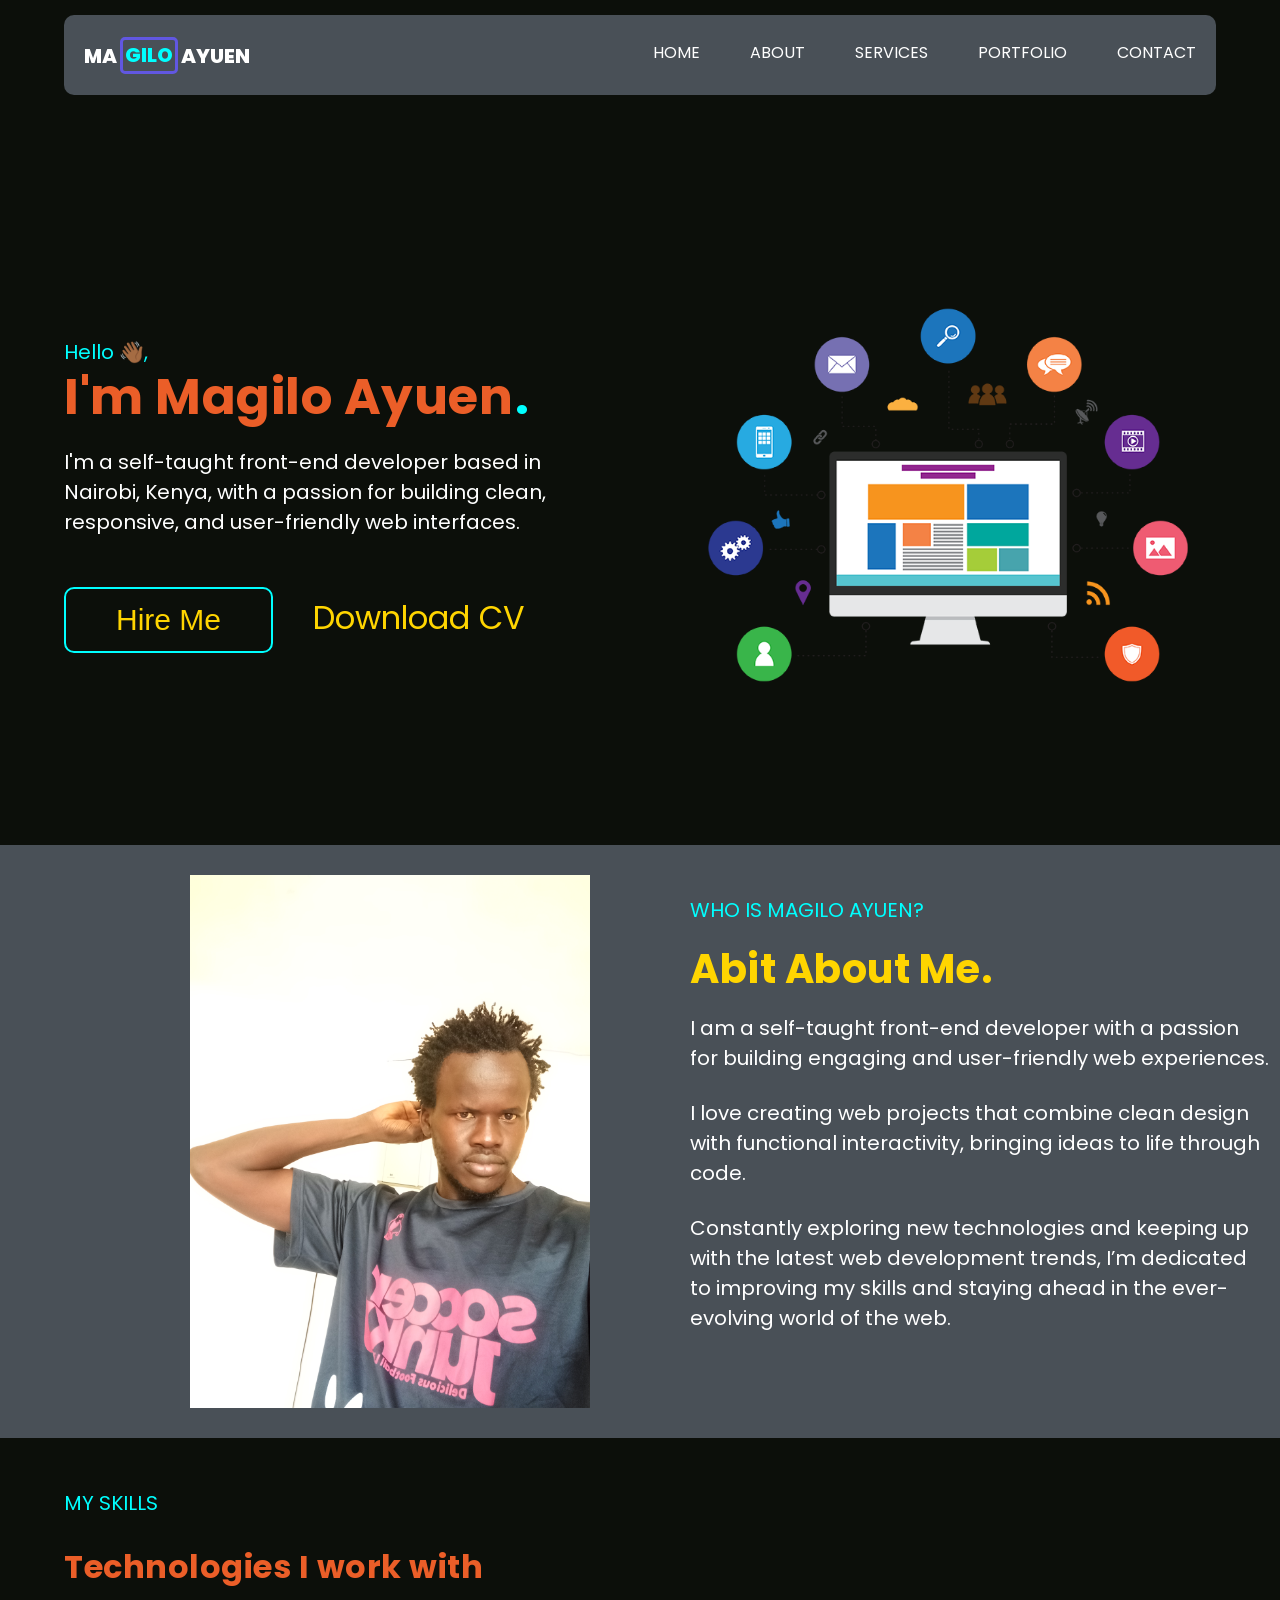
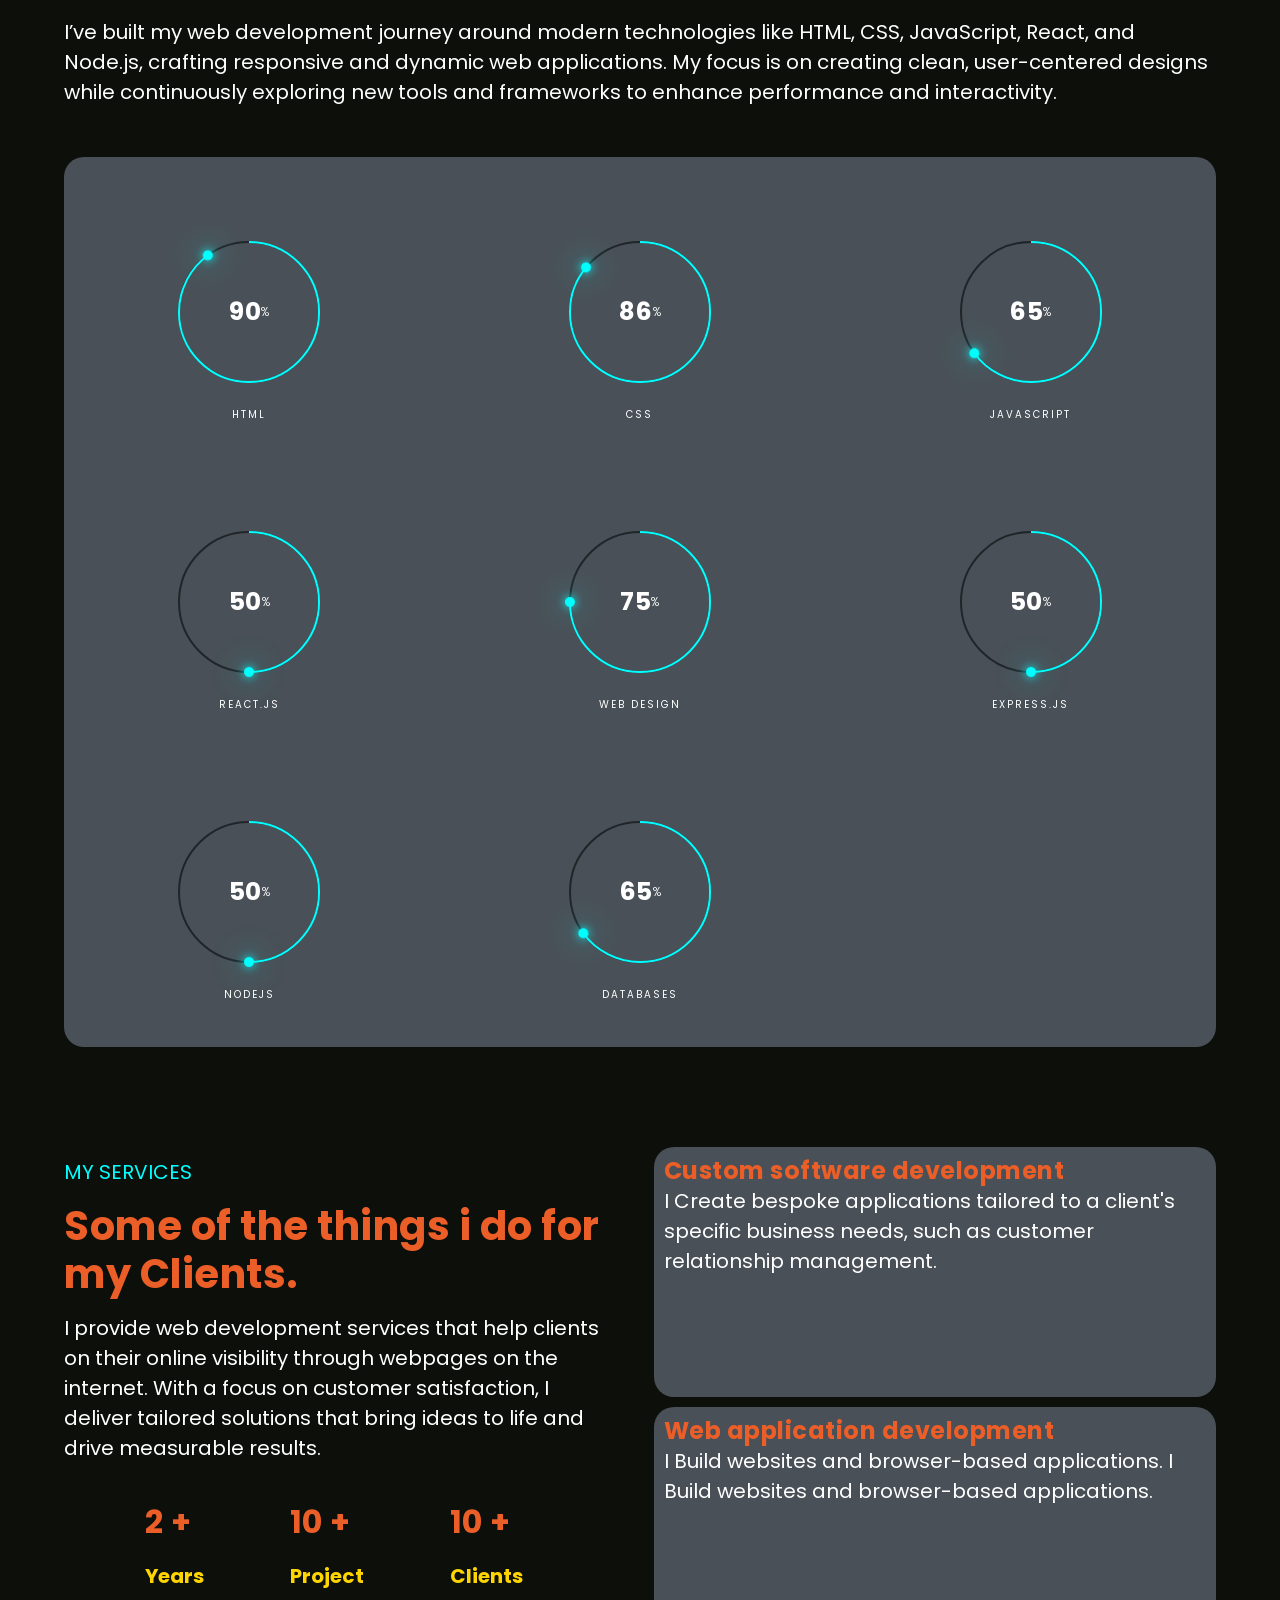
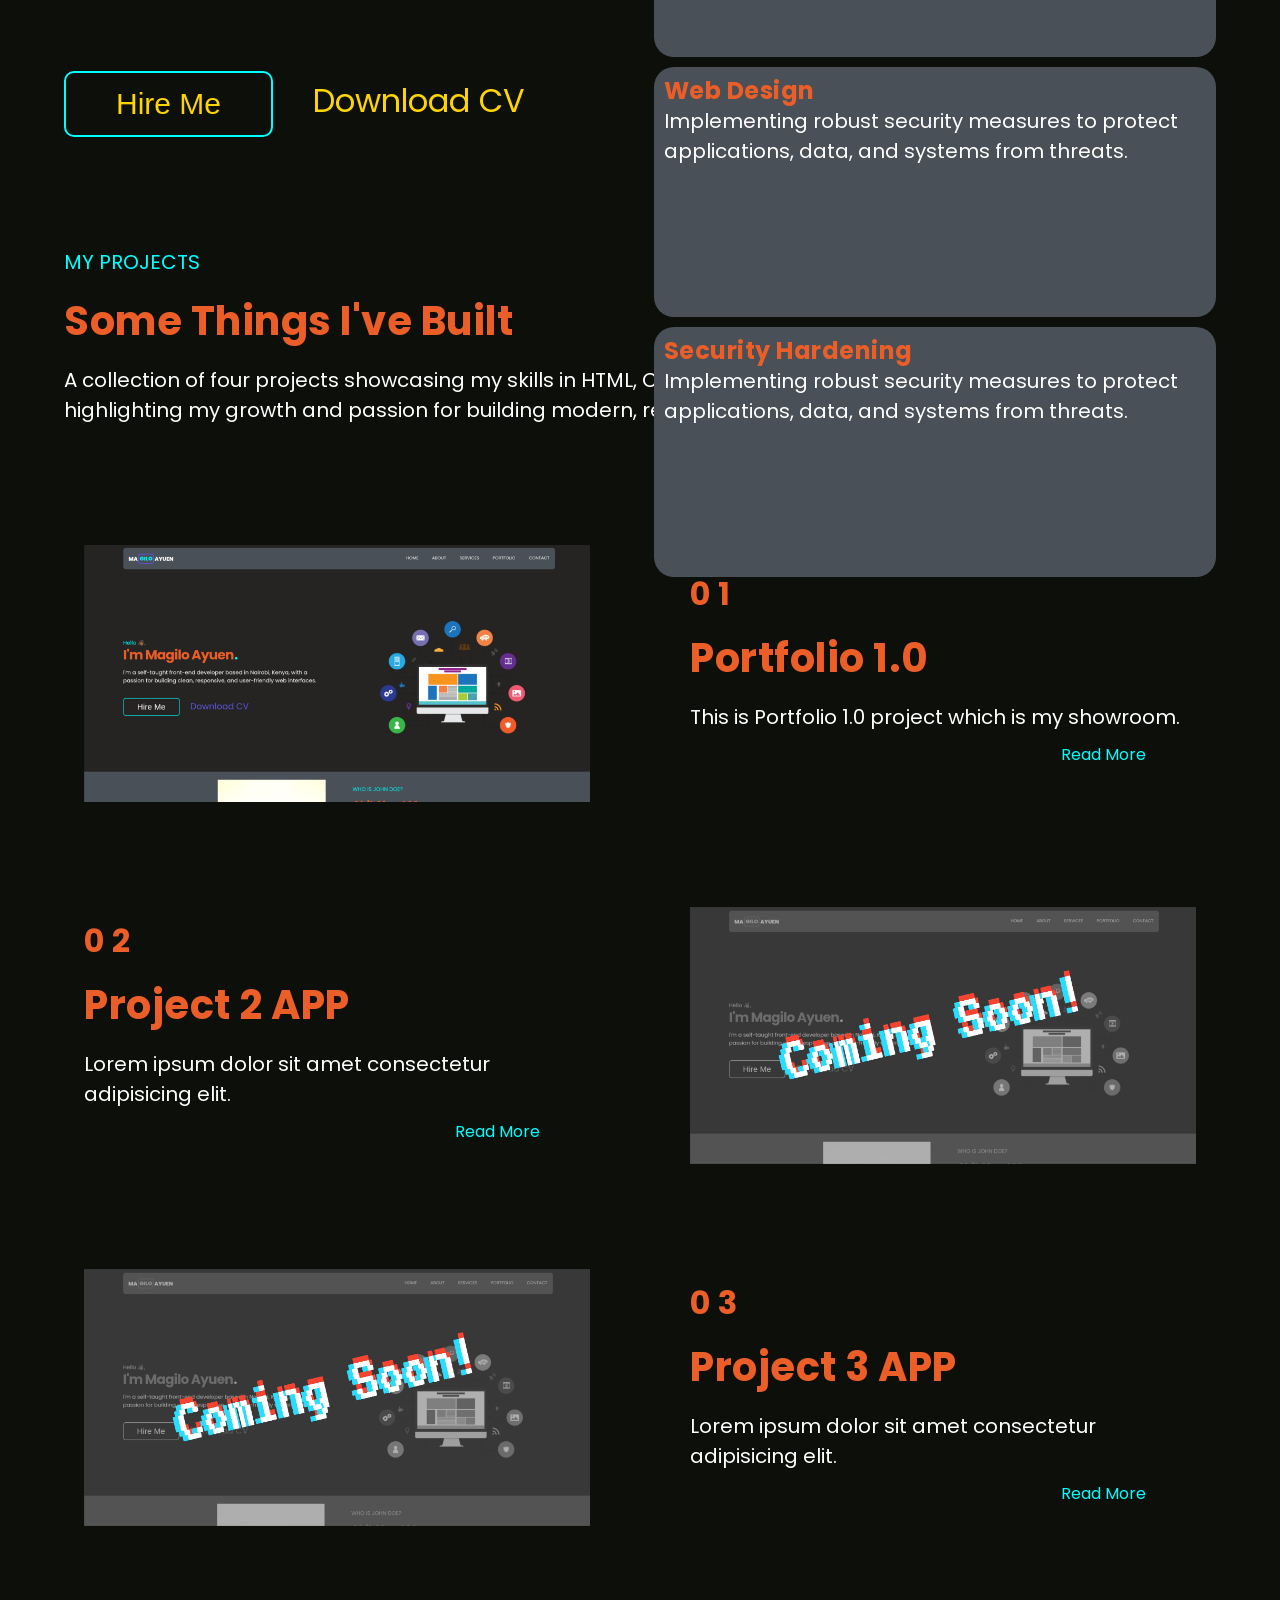
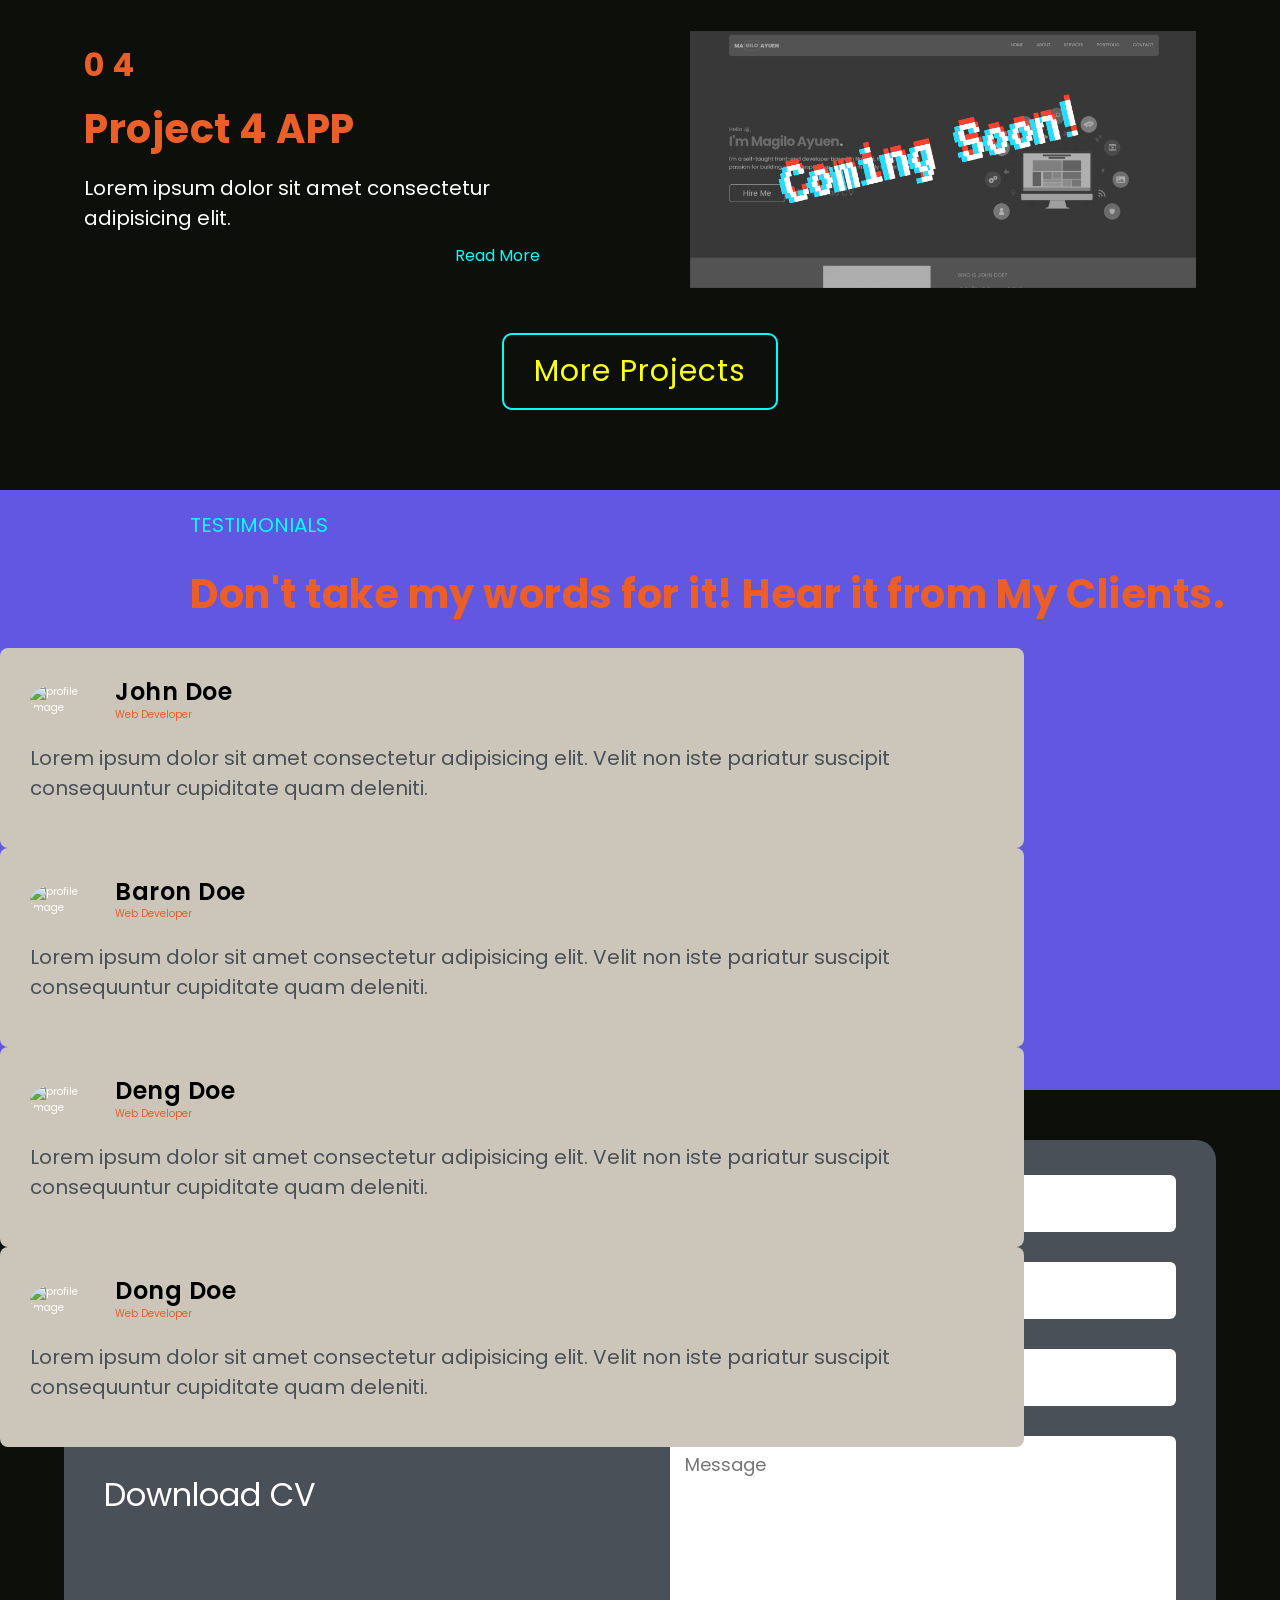
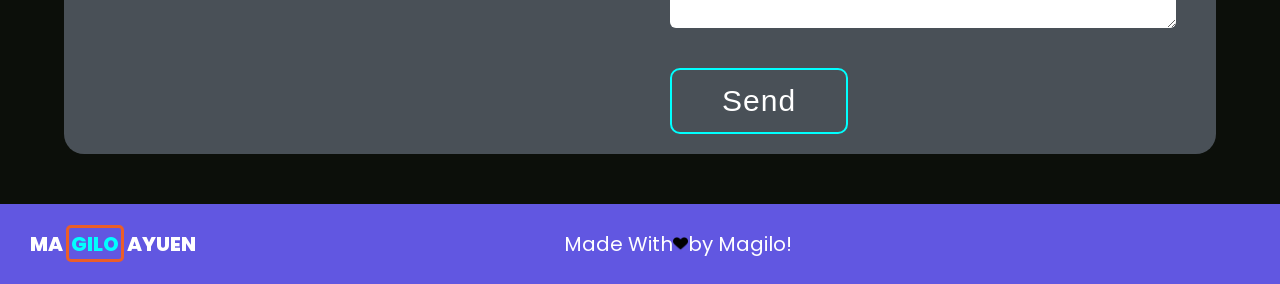
==== commit d2f10537: "Random changes to fix colors" ====
--- a/index.html
+++ b/index.html
@@ -408,7 +408,7 @@
              <section class="testimonials">
 
                 <div class="testimonials-header-text">
-                     <p class="subtitle">TESTIMONIALS</p>
+                     <p class="subtitle testSubtitle">TESTIMONIALS</p>
                     <div class="testimonials-header">
                         <h1>Don't take my words for it! Hear it from My Clients.</h1>
                     </div>
@@ -493,7 +493,7 @@
     
                             <div class="contact-left">
                                 <p class="subtitle">CONTACT ME</p>
-                                <h1>Contact Me</h1>
+                                <h1 class="contact-me-h1">Contact Me</h1>
                                 <div class="contact-email">
                                     <a href="mailto:ayuenmagilo@gmail.com">ayuenmagilo@gmail.com</a>
                                 </div>
--- a/style.css
+++ b/style.css
@@ -100,15 +100,15 @@
     /* COLORS */
     --primary-base: #ccc5b9;
     --primary-tint: #403d39;
-    --primary-shade: #252422;
+    --primary-shade: #0c0f0a;
 
     --secondary-base: #eb5e28;
     --secondary-tint: #00FFFF;
     --secondary-shade: #6157E1;
 
-    --tertiary-base: #374854;
-    --tertiary-tint: #ffe8cc;
-    --tertiary-shade: #D9E4E0;
+    --tertiary-base: #ffd500;
+    --tertiary-tint: #fbff12;
+    --tertiary-shade: #f35b04;
 
     --grey-base: #495057;
     --grey-tint:  #fdfdfd;
@@ -187,7 +187,7 @@
     padding: 1.4rem 5rem;
     border-radius: 10px;
     text-decoration: none;
-    color: var(--white);
+    color: var(--tertiary-base);
     transition: background .5s;
     font-size: 3rem;
     cursor: pointer;
@@ -217,8 +217,7 @@
 .download {
     margin: 0 4rem;
     font-size: 3.2rem;
-    color: var(--secondary-shade);
-    
+    color: var(--tertiary-base);
 }
 .download::after{
     content: '';
@@ -390,6 +389,7 @@
 }
 .about-me-heading {
     margin: 2rem 0;
+    color: var(--tertiary-base);
 }
 .paragraphs-about-me {
     font-size: 2.4rem;
@@ -563,7 +563,7 @@
     margin-bottom: 6rem;
 }
 .services-exp {
-    color: var(--secondary-shade);
+    color: var(--tertiary-base);
     font-size: 2rem;
     font-weight: 700;
     margin: 2rem 0;
@@ -666,7 +666,7 @@
 .layer {
     width: 100%;
     height: 0;
-    background: linear-gradient(rgba(99, 98, 98, 0.6), var(--tertiary-tint) );
+    background: linear-gradient(rgba(99, 98, 98, 0.6), var(--grey-base) );
     position: absolute;
     left: 0;
     bottom: 0; 
@@ -682,9 +682,10 @@
 .layer h3 {
     margin-top: 3rem;
     font-weight: 800;
+    color: var(--tertiary-base);
 }
 .layer a {
-    color: var(--secondary-shade);
+    color: var(--secondary-tint);
     text-decoration: none;
     font-size: 4rem;
 }
@@ -746,6 +747,9 @@
 .testimonials-header {
     margin: 3rem 0;
 }
+/* .testimonials-header h1 {
+    color: var(--tertiary-base);
+} */
 .testimonials {
     width: 100%;
     height: 60rem;
@@ -827,21 +831,24 @@
     font-size: 4.8rem;
     margin: 5rem 0;
 }
+.contact-me-h1 {
+    color: var(--tertiary-base);
+}
 .contact-email a{
     display: inline-block;
-    color: var(--tertiary-tint);
+    color: var(--white);
     font-size: 2.5rem;
 }
 .contact-download {
     font-size: 3.2rem;
-    color: var(--tertiary-tint);
+    color: var(--white);
     margin: 4rem 0;
 }
 .contact-download::after{
     content: '';
     width: 0%;
     height: 5px;
-    background: var(--secondary-shade);
+    background: var(--tertiary-base);
     display: block;
     transition: 0.5s;
     margin-top: .3rem;
@@ -856,12 +863,12 @@
     text-decoration: none;
     font-size: 3rem;
     margin-right: 1.5rem;
-    color: var(--tertiary-tint);
+    color: var(--white);
     display: inline-block;
     transition: transform .5s;
 }
 .social-iconss a:hover {
-    color: var(--secondary-tint);
+    color: var(--tertiary-base);
     transform: translateY(-5px);
 }
 .download .downcon{
@@ -875,7 +882,7 @@
     width: 100%;
     border: 0;
     outline: none;
-    background: var(--tertiary-shade);
+    background: var(--white);
     padding: 1.5rem;
     margin: 1.5rem 0;
     color: var(--grey-base);
@@ -939,7 +946,7 @@
     text-decoration: none;
     font-size: 3rem;
     margin: auto 1.5rem;
-    color: var(--secondary-base);
+    color: var(--tertiary-shade);
     display: inline-block;
     transition: transform .5s;
 }
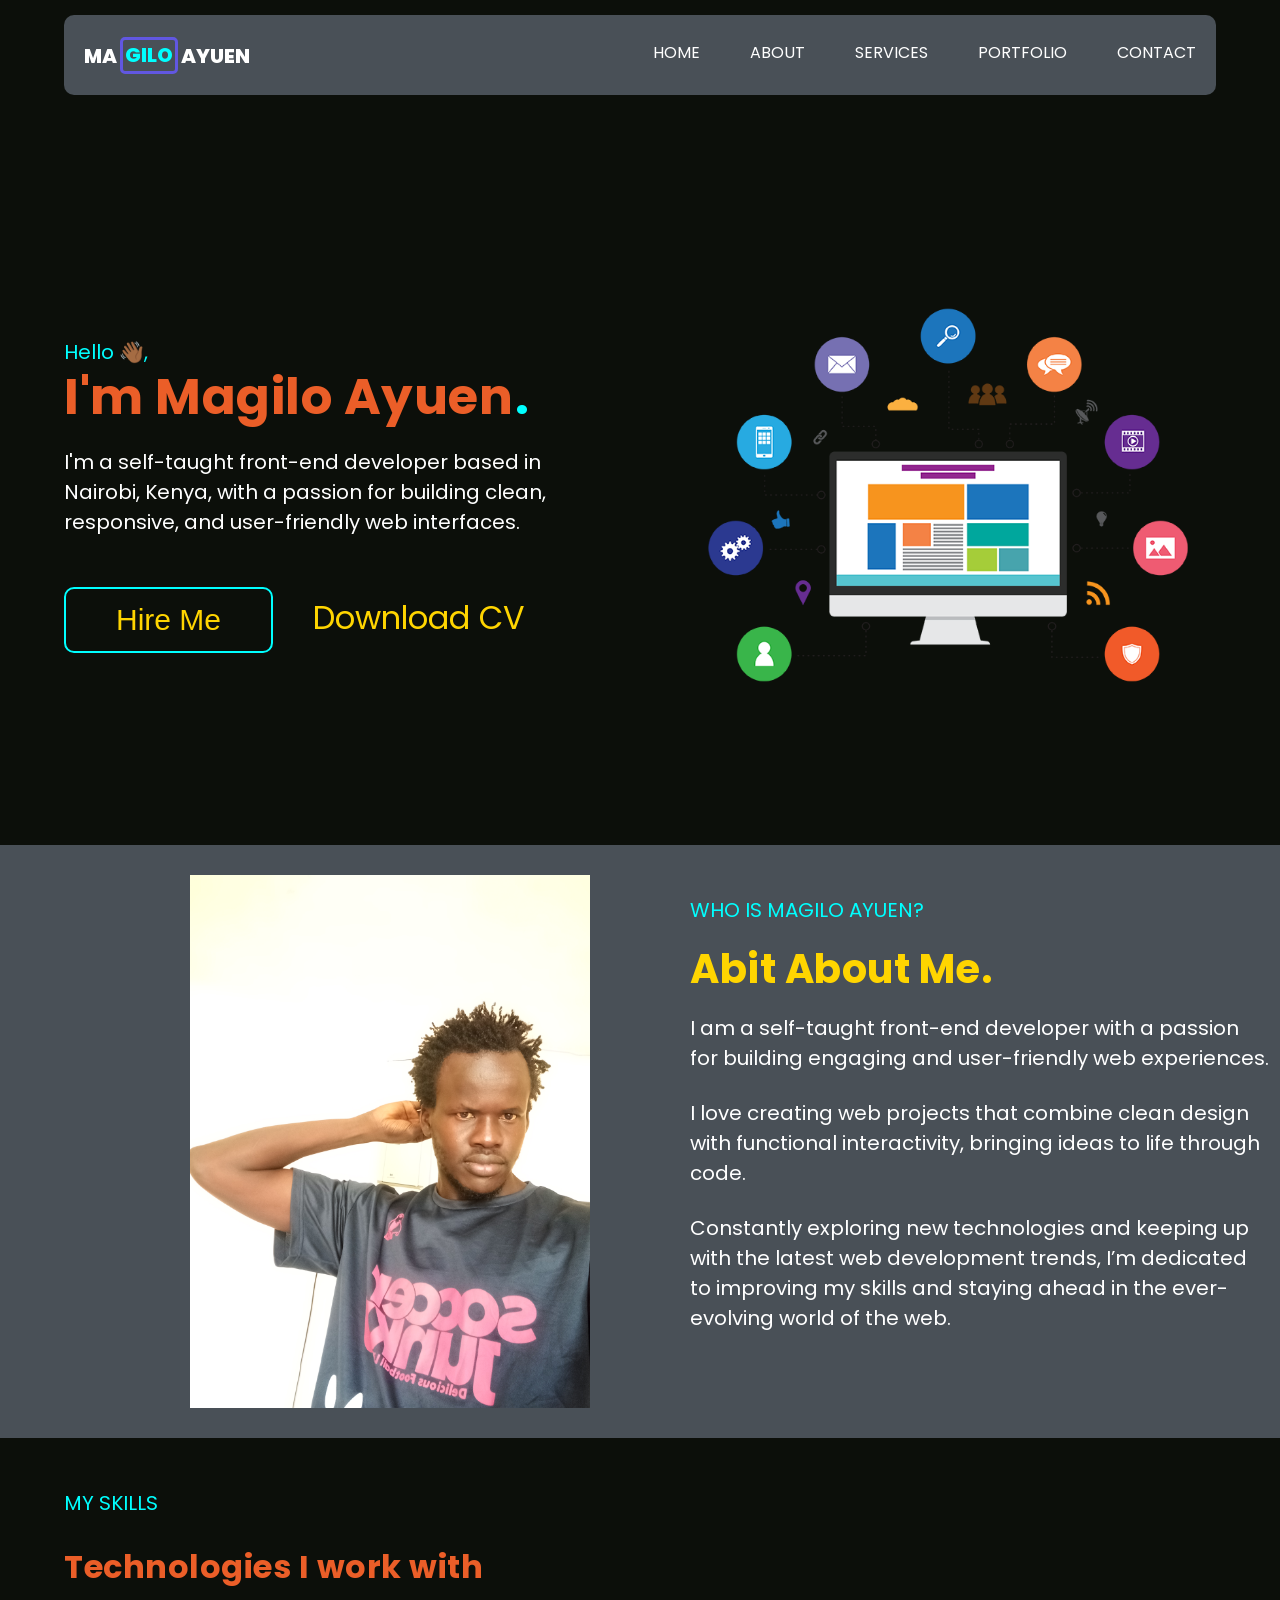
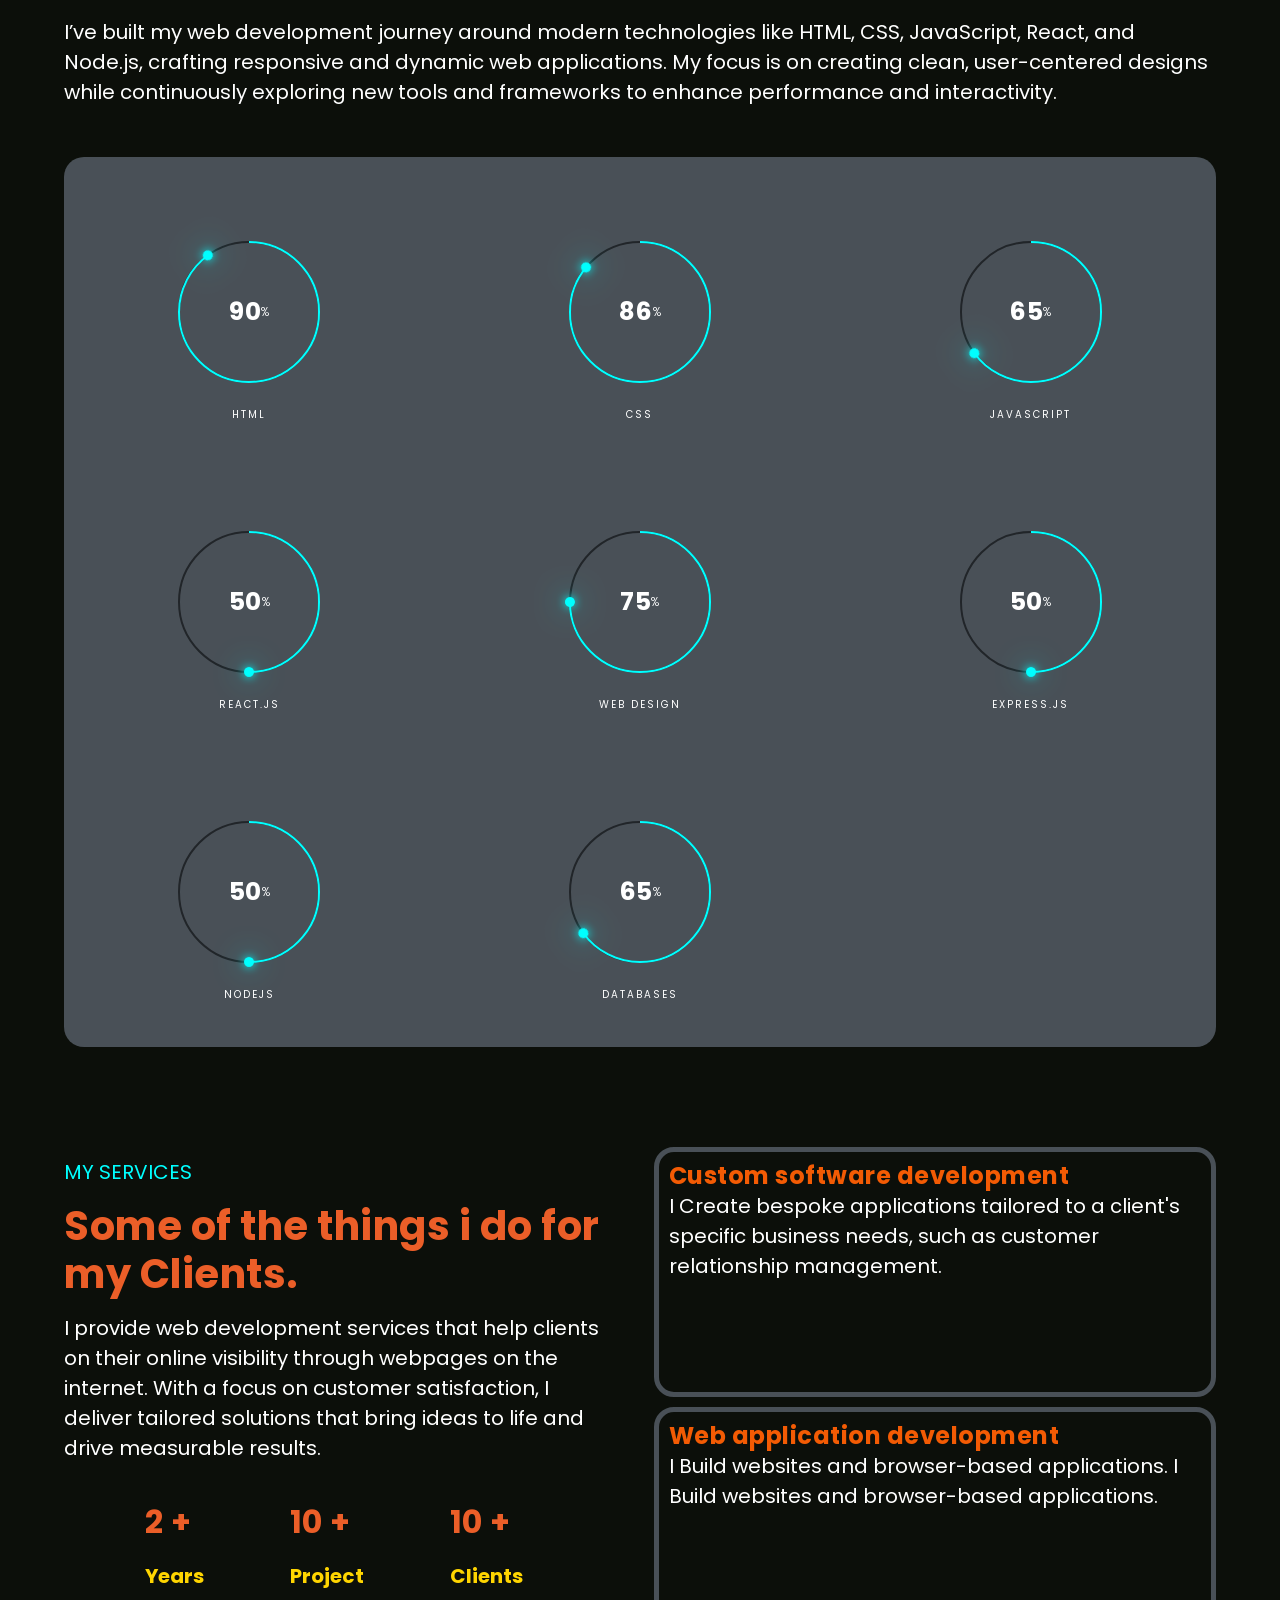
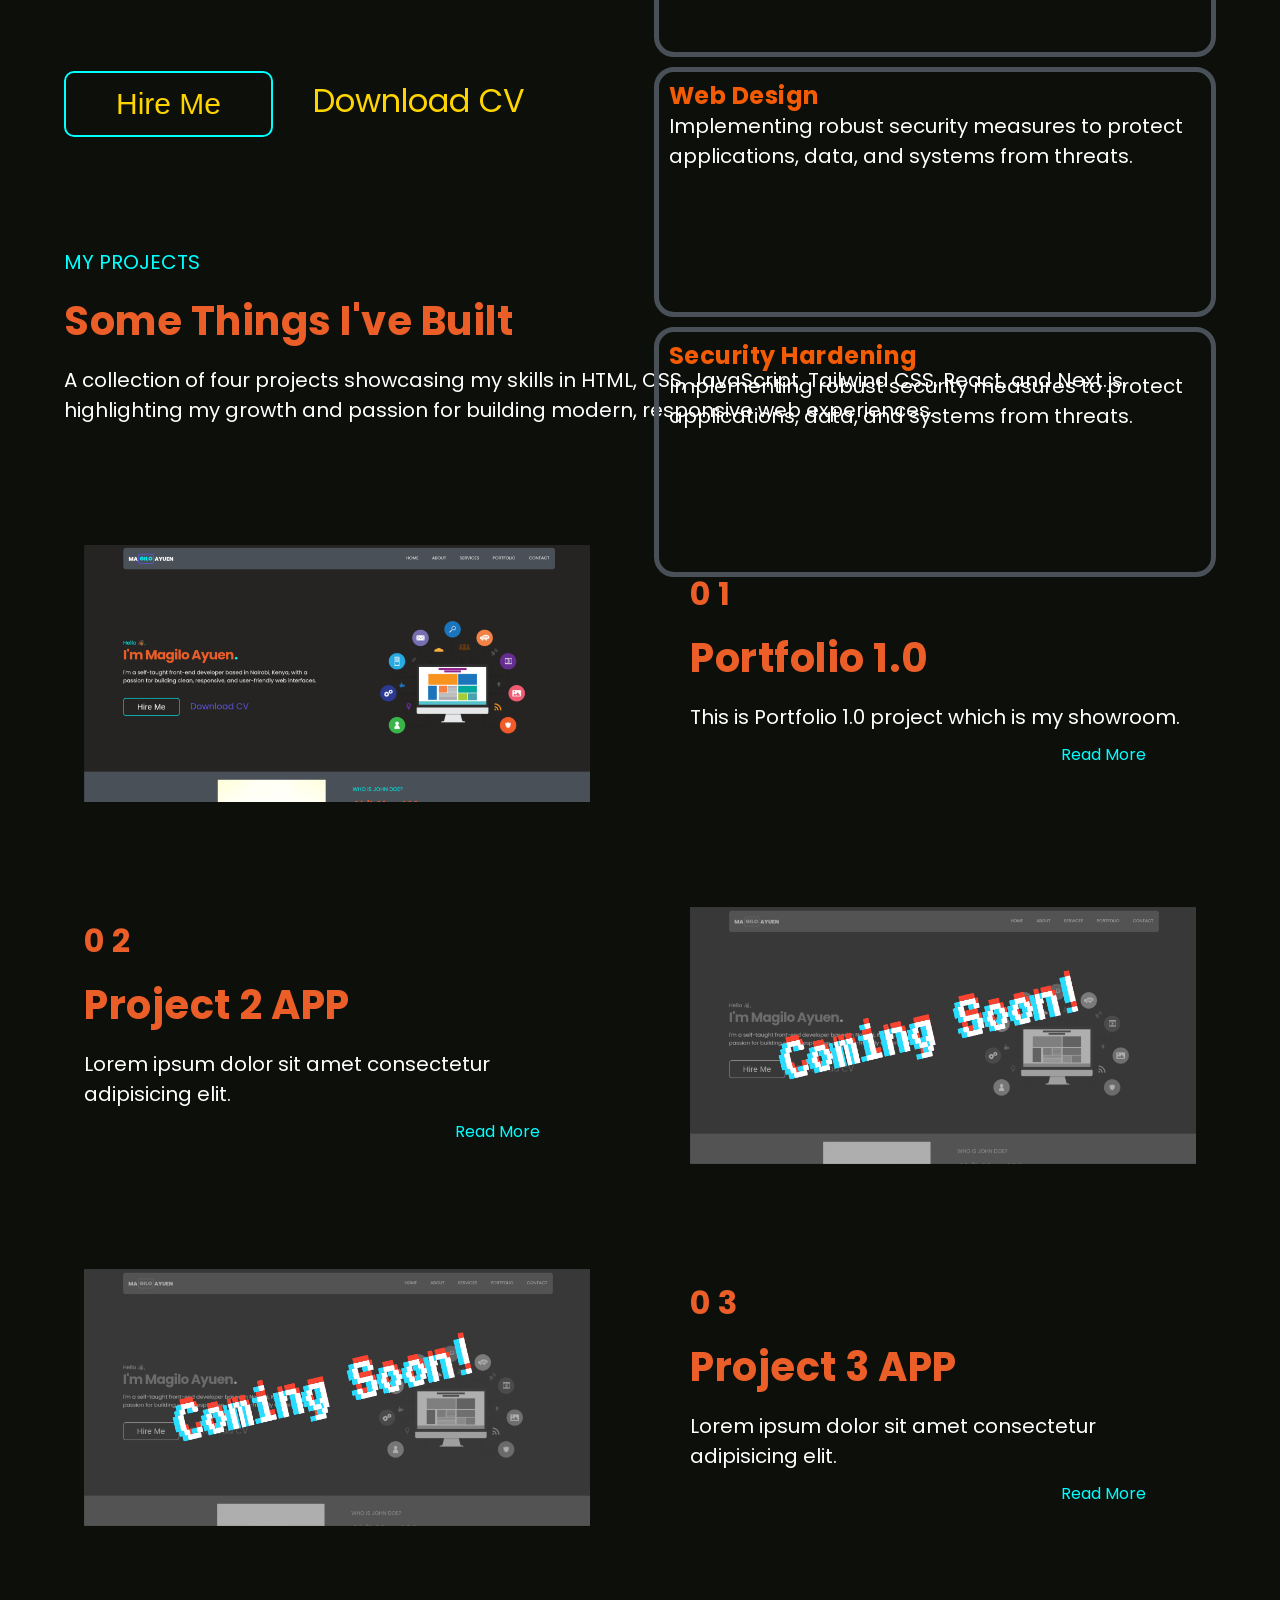
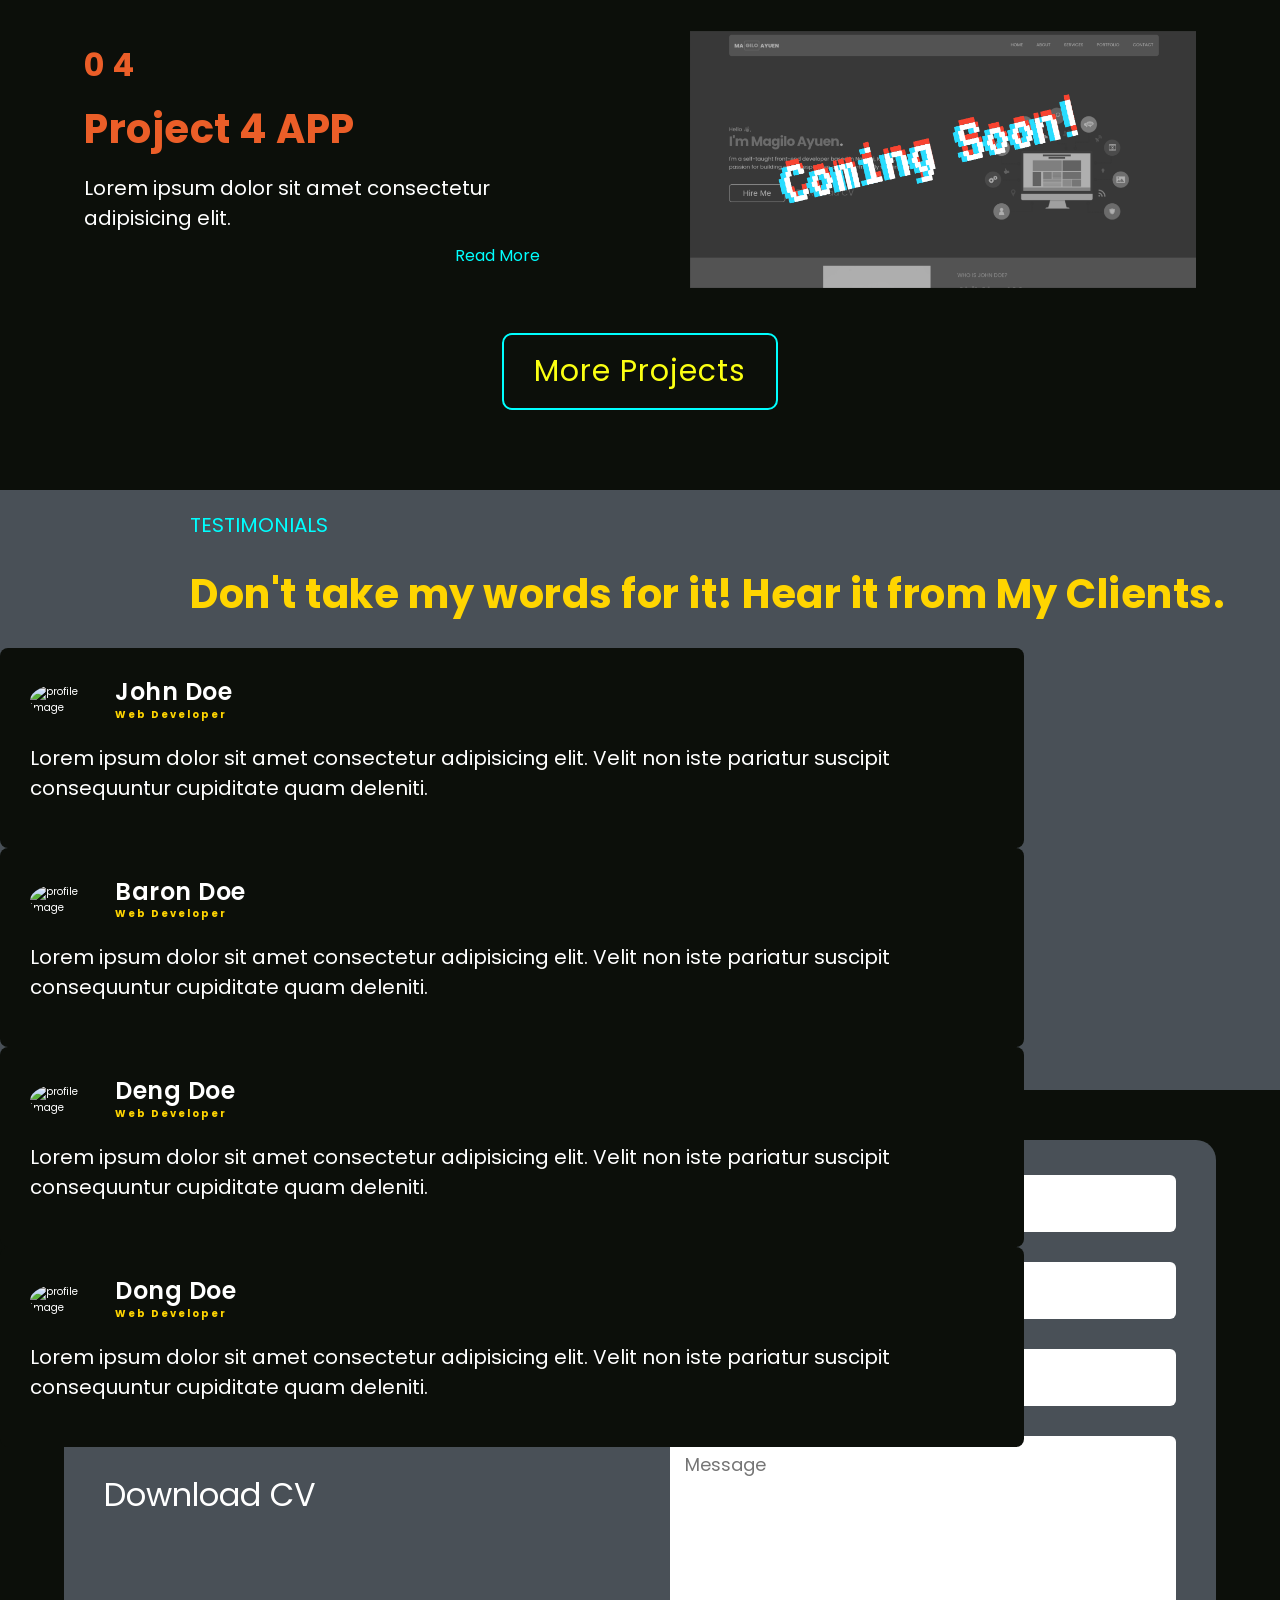
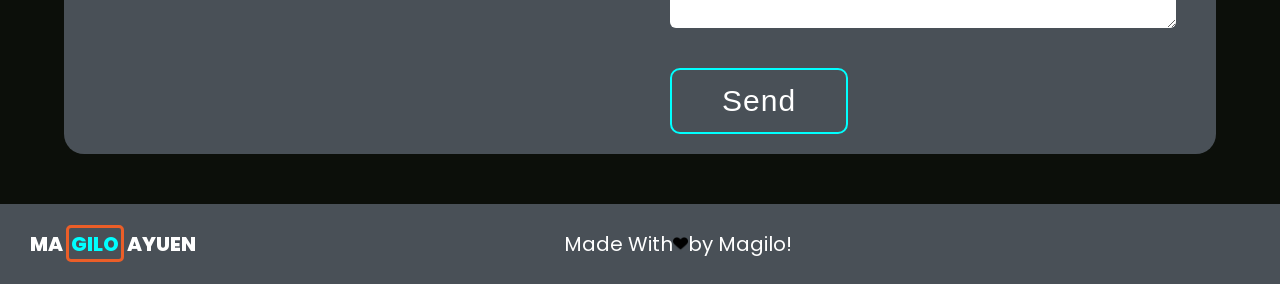
==== commit 711f45a2: "Removing unnecessary classnames and comments" ====
--- a/index.html
+++ b/index.html
@@ -408,7 +408,7 @@
              <section class="testimonials">
 
                 <div class="testimonials-header-text">
-                     <p class="subtitle testSubtitle">TESTIMONIALS</p>
+                     <p class="subtitle">TESTIMONIALS</p>
                     <div class="testimonials-header">
                         <h1>Don't take my words for it! Hear it from My Clients.</h1>
                     </div>
--- a/style.css
+++ b/style.css
@@ -578,8 +578,11 @@
     justify-self: center;
     position: relative;
 }
+.services-grid h3 {
+    color: var(--tertiary-shade);
+}
 .service-1 {
-    background: var(--grey-base);
+    border: solid 5px var(--grey-base);
     border-radius: 20px;
     padding: 1rem;
     height: 25rem;
@@ -587,9 +590,12 @@
 .service-1 h1 {
     margin-bottom: 1rem;
 }
+.service-1 p {
+    margin-bottom: 2rem;
+}
 
 .service-2 {
-    background: var(--grey-base);
+    border: solid 5px var(--grey-base);
     border-radius: 20px;
     padding: 1rem;
     height: 25rem;
@@ -600,7 +606,7 @@
 }
 
 .service-3 {
-    background: var(--grey-base);
+    border: solid 5px var(--grey-base);
     border-radius: 20px;
     padding: 1rem;
     height: 25rem;
@@ -610,7 +616,7 @@
 }
 
 .service-4 {
-    background: var(--grey-base);
+    border: solid 5px var(--grey-base);
     border-radius: 20px;
     padding: 1rem;
     height: 25rem;
@@ -744,16 +750,20 @@
 .testimonials-header-text {
     margin-left: 19rem;
 }
+.testSubtitle {
+    color: var(--white);
+}
 .testimonials-header {
     margin: 3rem 0;
 }
-/* .testimonials-header h1 {
+.testimonials-header h1 {
     color: var(--tertiary-base);
-} */
+}
 .testimonials {
     width: 100%;
     height: 60rem;
-    background: var(--secondary-shade);
+    /* background: var(--secondary-shade); */
+    background: var(--grey-base);
 
     position: relative;
     width: 100vw;
@@ -772,11 +782,11 @@
 .testimonials .swiper-pagination-bullet {
     height: 10px;
     width: 10px;
-    background-color: var(--secondary-base);
+    background-color: var(--tertiary-base);
     margin: 6rem auto;
 }
 .testimonials-item {
-    background: var(--primary-base);
+    background: var(--primary-shade);
     padding: 3rem;
     border-radius: 8px;
 }
@@ -800,15 +810,17 @@
 .clients-name{
     font-size: 2.4rem;
     font-weight: 600;
-    color: var(--black);
+    color: var(--white);
     line-height: 1.2;
 }
 .client-title {
-    color: var(--secondary-base);
+    color: var(--tertiary-base);
+    letter-spacing: 2px;
+    font-weight: var(--font-weight-bold);
 }
 .testimonials-item p {
     margin-top: 2rem;
-    color: var(--grey-base);
+    color: var(--white);
 }
 .ratings {
     margin-top: 1.5rem;
@@ -919,7 +931,8 @@
     display: flex;
     justify-content: space-between;
     align-items: center;
-    background: var(--secondary-shade);
+    /* background: var(--secondary-shade); */
+    background: var(--grey-base);
     position: relative;
     width: 100vw;
     left: 50%;
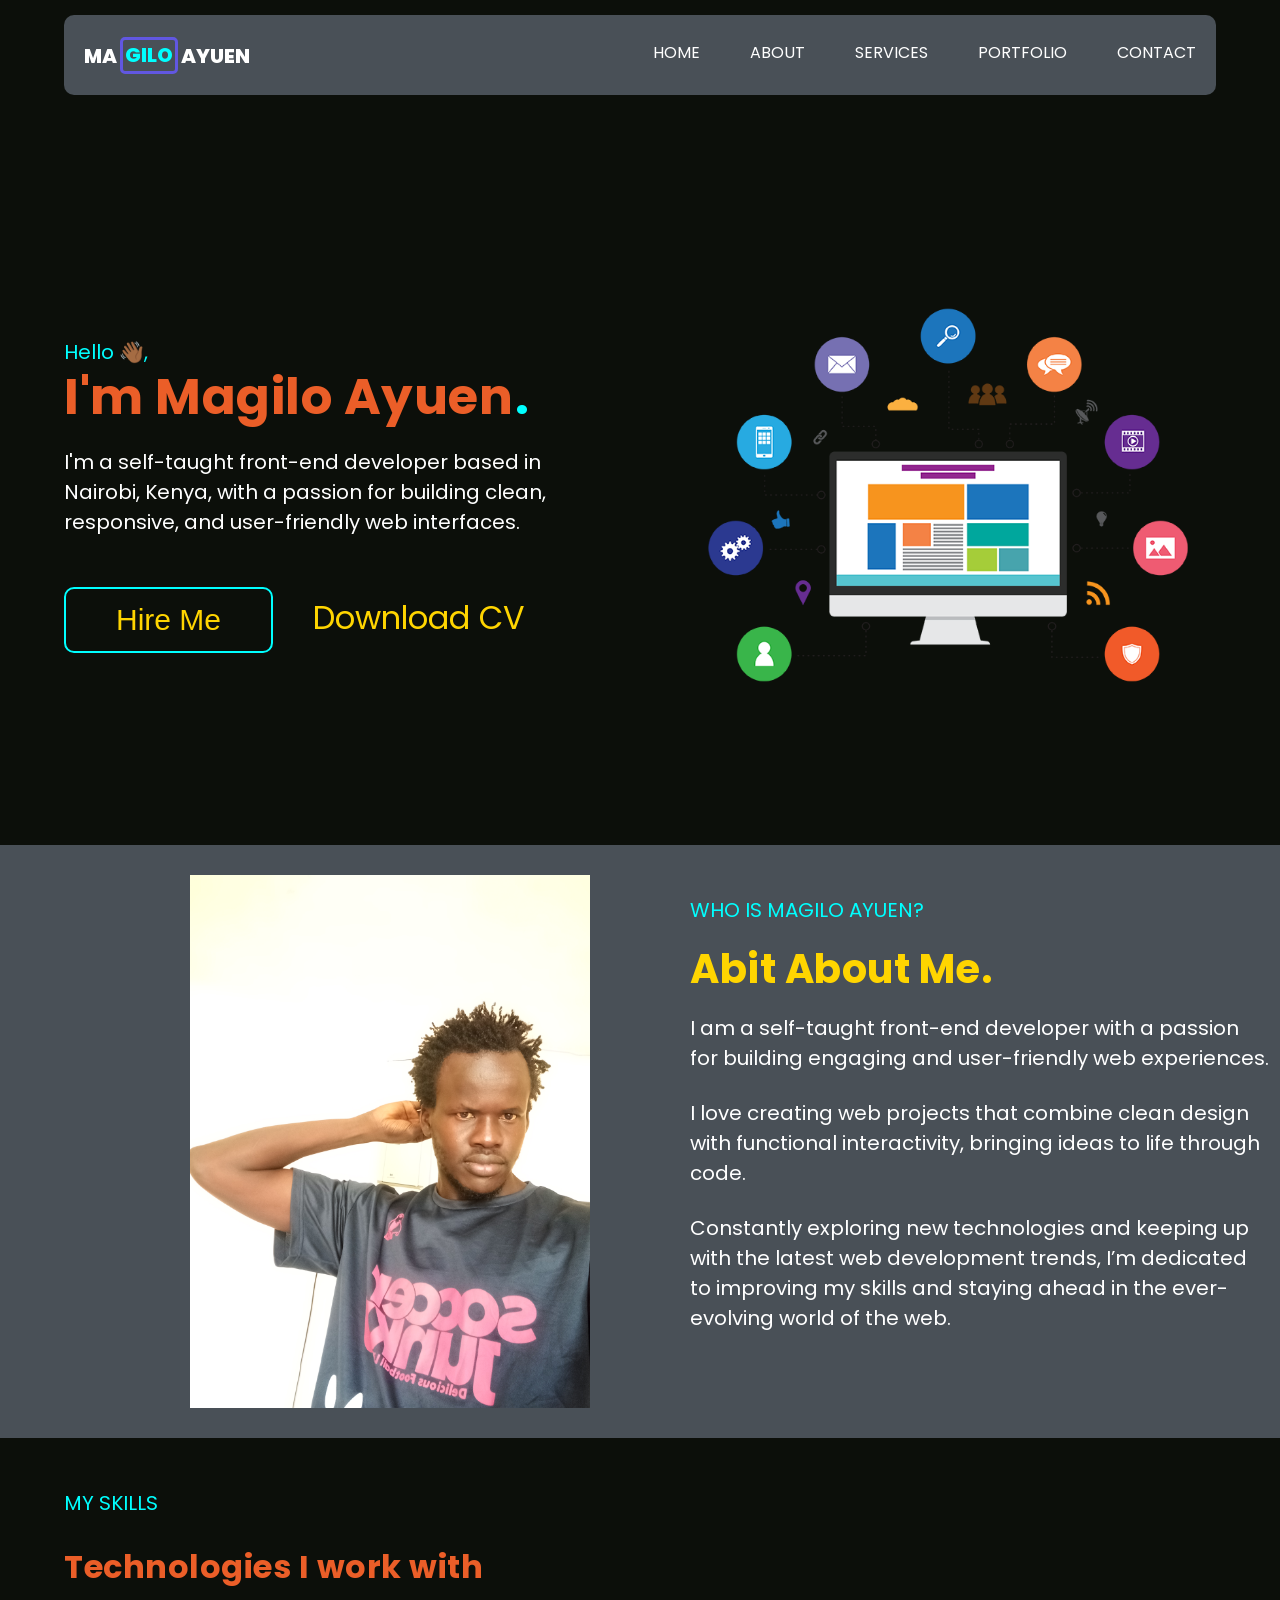
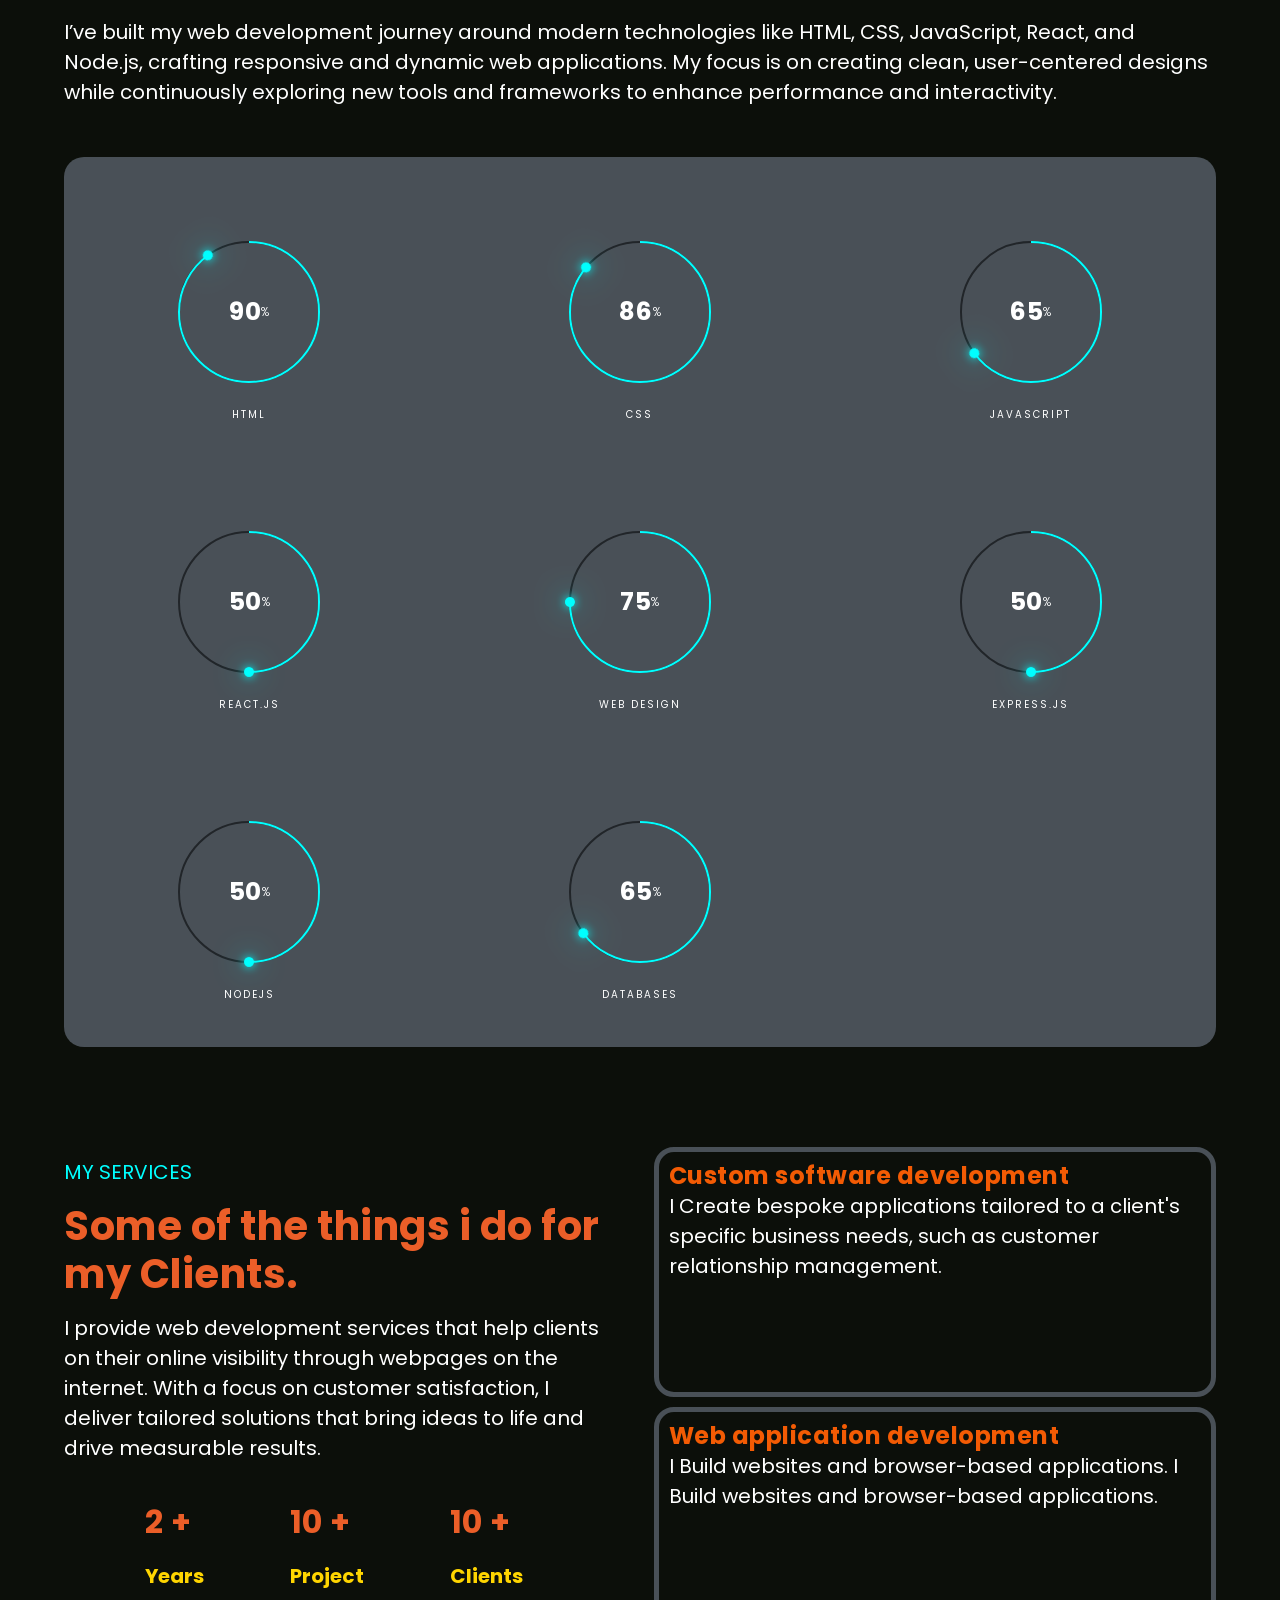
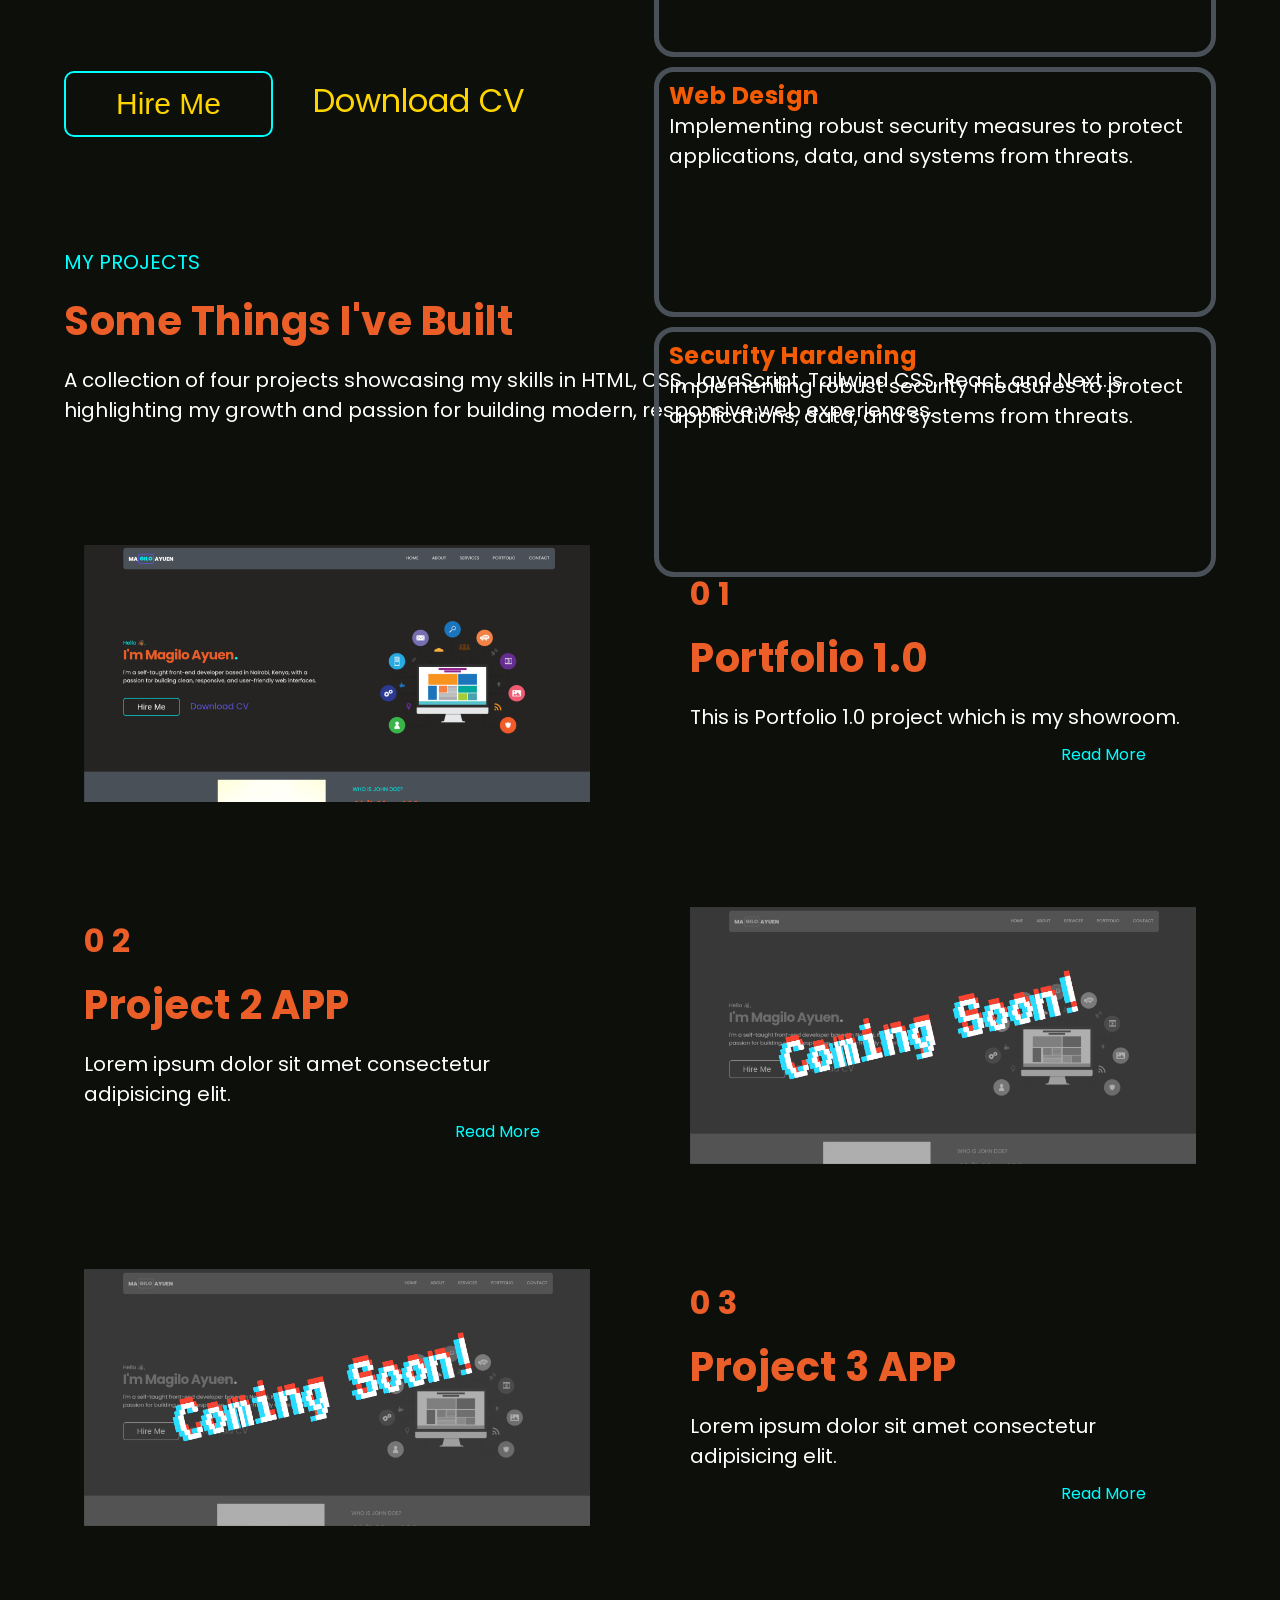
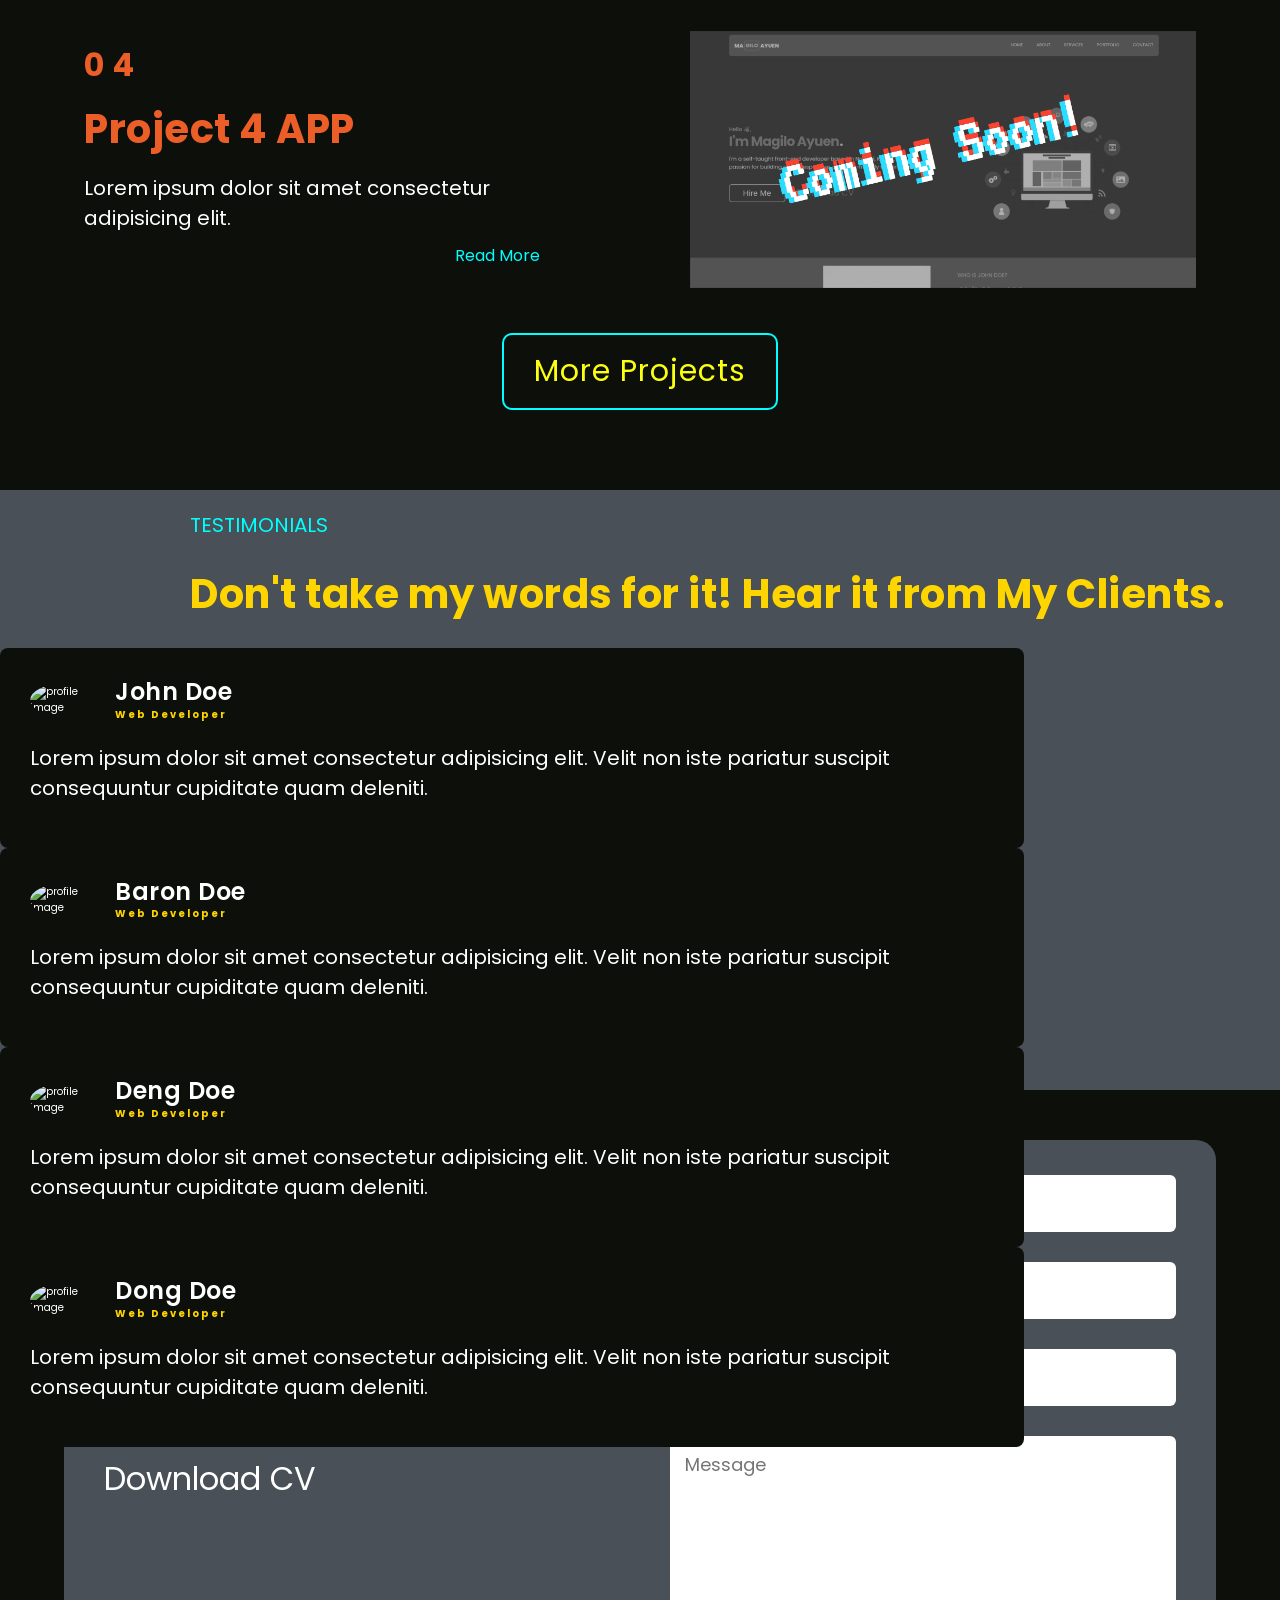
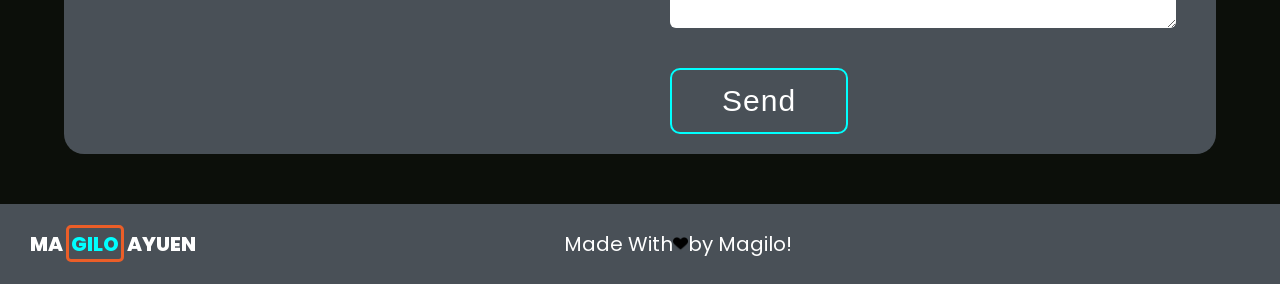
==== commit 19a90867: "Added a MetaDATA: <meta name=description> element for SEO" ====
--- a/index.html
+++ b/index.html
@@ -5,6 +5,9 @@
     <meta name="viewport" content="width=device-width, initial-scale=1.0">
         <!-- THIS IS METADATA FOR GOOGLE SEARCH CONSOLE TO VERIFY MY SITE OWNERSHIP -->
     <meta name="google-site-verification" content="bXrgLxQcgVUPrA7r1Fh2Slx3lGyXtYpIwFTk70Xki3k" />
+
+    <!-- provides a summary of a page's content that search engines include in search results. A high-quality, unique meta description makes your page appear more relevant and can increase your search traffic. -->
+    <meta name="description" content="I'm Magilo Ayuen a self-taught web developer from South Sudan and currently based in Nairobi, Kenya. I have over 2 years of experience in the field. My skills include and are not limited to, custom software development, web application development, web design and web security hardening. I work with the following technologies: HTML, CSS, TailwindCSS, Vanilla JavaScript, React.JS, Express.JS and MySQL. I am ready for any work and future collaborations. ">
 
     <link rel="preconnect" href="https://fonts.googleapis.com">
     <link rel="preconnect" href="https://fonts.gstatic.com" crossorigin>
@@ -29,26 +32,26 @@
 
         <header>
             <div>
-                <a class="logo-type" href="index.html"><p>MA<span class="gilo">GILO</span>AYUEN</p></a>
+                <a class="logo-type" href="index.html" aria-label="Logotype"><p>MA<span class="gilo">GILO</span>AYUEN</p></a>
             </div>
             <nav>
                 <ul class="sideBar">
-                    <li onclick=hideSideBar()><a href="#"><svg xmlns="http://www.w3.org/2000/svg" height="24px" viewBox="0 -960 960 960" width="24px" fill="#e3e3e3"><path d="m256-200-56-56 224-224-224-224 56-56 224 224 224-224 56 56-224 224 224 224-56 56-224-224-224 224Z"/></svg></a></li>
-                    <li><a href="index.html">HOME</a></li>
-                    <li><a href="#about">ABOUT</a></li>
-                    <li><a href="#services">SERVICES</a></li>
-                    <li><a href="#portfolio">PORTFOLIO</a></li>
-                    <li><a href="#contact">CONTACT</a></li>
+                    <li onclick=hideSideBar()><a href="#" aria-label="CLOSE MENU BUTTON"><svg xmlns="http://www.w3.org/2000/svg" height="24px" viewBox="0 -960 960 960" width="24px" fill="#e3e3e3"><path d="m256-200-56-56 224-224-224-224 56-56 224 224 224-224 56 56-224 224 224 224-56 56-224-224-224 224Z"/></svg></a></li>
+                    <li><a href="index.html" aria-label="HOME">HOME</a></li>
+                    <li><a href="#about" aria-label="ABOUT">ABOUT</a></li>
+                    <li><a href="#services" aria-label="SERVICES">SERVICES</a></li>
+                    <li><a href="#portfolio" aria-label="PORTFOLIO">PORTFOLIO</a></li>
+                    <li><a href="#contact" aria-label="CONTACT">CONTACT</a></li>
                 </ul>
 
 
                 <ul>
-                    <li class="hideOnSmallerDevices"><a href="index.html">HOME</a></li>
-                    <li class="hideOnSmallerDevices"><a href="#about">ABOUT</a></li>
-                    <li class="hideOnSmallerDevices"><a href="#services">SERVICES</a></li>
-                    <li class="hideOnSmallerDevices"><a href="#portfolio">PORTFOLIO</a></li>
-                    <li class="hideOnSmallerDevices"><a href="#contact">CONTACT</a></li>
-                    <li class="menu-button" onclick=showSideBar()><a href="#"><svg xmlns="http://www.w3.org/2000/svg" height="34px" viewBox="0 -960 960 960" width="34px" fill="#e3e3e3"><path d="M120-240v-80h720v80H120Zm0-200v-80h720v80H120Zm0-200v-80h720v80H120Z"/></svg></a></li>
+                    <li class="hideOnSmallerDevices"><a href="index.html" aria-label="HOME">HOME</a></li>
+                    <li class="hideOnSmallerDevices"><a href="#about" aria-label="ABOUT">ABOUT</a></li>
+                    <li class="hideOnSmallerDevices"><a href="#services" aria-label="SERVICES">SERVICES</a></li>
+                    <li class="hideOnSmallerDevices"><a href="#portfolio" aria-label="PORTFOLIO">PORTFOLIO</a></li>
+                    <li class="hideOnSmallerDevices"><a href="#contact" aria-label="CONTACT">CONTACT</a></li>
+                    <li class="menu-button" onclick=showSideBar()><a href="#" aria-label="MENU BUTTON"><svg xmlns="http://www.w3.org/2000/svg" height="34px" viewBox="0 -960 960 960" width="34px" fill="#e3e3e3"><path d="M120-240v-80h720v80H120Zm0-200v-80h720v80H120Zm0-200v-80h720v80H120Z"/></svg></a></li>
                     
                 </ul>
             </nav>
@@ -63,8 +66,8 @@
                 <p class="hero-text">I'm a self-taught front-end developer based in Nairobi, Kenya, with a passion for building clean, responsive, and user-friendly web interfaces.</p>
                 
                 <div class="contact-me-1">
-                    <a class="btn" href="#contact">Hire Me</a>
-                    <a href="#" download class="download">Download CV</a>
+                    <a class="btn" href="#contact" aria-label="Hire me">Hire Me</a>
+                    <a href="#" download class="download" aria-label="Download My CV">Download CV</a>
                 </div>
             </div>
             
@@ -287,8 +290,8 @@
                     </div>
 
                     <div class="contact-me-1">
-                        <a class="btn" href="#contact">Hire Me</a>
-                        <a href="#" download class="download">Download CV</a>
+                        <a class="btn" href="#contact" aria-label="Hire Me">Hire Me</a>
+                        <a href="#" download class="download" aria-label="Download My CV here">Download CV</a>
                     </div>
 
                 </div>
@@ -329,9 +332,9 @@
 
                 <div class="projects">
                         <div class="project-layer">
-                            <a href=""><img src="iMAGES/project_01.png" alt="project's landing page" width="600px"></a>
+                            <a href="" aria-label="Project's Landing Page"><img src="iMAGES/project_01.png" alt="project's landing page" width="600px"></a>
                             <div class="layer">
-                                <a href="https://magiloayuen.vercel.app/" target="_blank" rel="noopener nonreferrer" title="project-1.0"><i class="fa-solid fa-arrow-up-right-from-square"></i></a>
+                                <a href="https://magiloayuen.vercel.app/" target="_blank" rel="noopener nonreferrer" title="project-1.0" aria-label="Arrow Icon"><i class="fa-solid fa-arrow-up-right-from-square"></i></a>
                                 <h3>Live Demo</h3>
                                 
                             </div>
@@ -341,13 +344,13 @@
                             <h2>0 1</h2>
                             <h1 class="project-heading">Portfolio 1.0</h1>
                             <p id="content">This is Portfolio 1.0 project which is my showroom. <span class="moreContent" style="display: none;">It was built using HTML, CSS and Vanilla JS.<br> It will be getting regular updates every now and then. Stay tune!</p></span> 
-                            <a href="#" class="toggleButtonReadMore">Read More</a>
+                            <a href="#" class="toggleButtonReadMore" aria-label="Read More">Read More</a>
                         </div>
 
                         <div class="project-layer">
-                            <a href="#"><img src="iMAGES/project_02.png" alt="project's landing page" width="600px"></a>
+                            <a href="#" aria-label="Project's Landing Page"><img src="iMAGES/project_02.png" alt="project's landing page" width="600px"></a>
                             <div class="layer">
-                                <a href=""><i class="fa-solid fa-arrow-up-right-from-square"></i></a>
+                                <a href="" aria-label="Arrow Up"><i class="fa-solid fa-arrow-up-right-from-square"></i></a>
                                 <h3>Live Demo</h3>
                                 
                             </div>
@@ -357,13 +360,13 @@
                             <h2>0 2</h2>
                             <h1  class="project-heading">Project 2 APP</h1>
                             <p id="content">Lorem ipsum dolor sit amet consectetur adipisicing elit. <span class="moreContent" style="display: none;">Incidunt distinctio consequatur repellendus ex odit eum laboriosam natus libero, quae nam animi, rem dolorem blanditiis rerum quisquam aperiam velit voluptatibus dignissimos.</span></p>
-                            <a href="#" class="toggleButtonReadMore">Read More</a>
+                            <a href="#" class="toggleButtonReadMore" aria-label="Read More">Read More</a>
                         </div>
 
                         <div class="project-layer">
-                            <a href="#"><img src="iMAGES/project_02.png" alt="project's landing page" width="600px"></a>
+                            <a href="#" aria-label="Project's Landing Page"><img src="iMAGES/project_02.png" alt="project's landing page" width="600px"></a>
                             <div class="layer">
-                                <a href=""><i class="fa-solid fa-arrow-up-right-from-square"></i></a>
+                                <a href="" aria-label="Arrow Up"><i class="fa-solid fa-arrow-up-right-from-square"></i></a>
                                 <h3>Live Demo</h3>
                                 
                             </div>
@@ -373,14 +376,14 @@
                             <h2>0 3</h2>
                             <h1  class="project-heading">Project 3 APP</h1>
                             <p id="content">Lorem ipsum dolor sit amet consectetur adipisicing elit. <span class="moreContent" style="display: none;">Incidunt distinctio consequatur repellendus ex odit eum laboriosam natus libero, quae nam animi, rem dolorem blanditiis rerum quisquam aperiam velit voluptatibus dignissimos.</span></p>
-                            <a href="#" class="toggleButtonReadMore">Read More</a>
+                            <a href="#" class="toggleButtonReadMore" aria-label="Read More">Read More</a>
                         </div>
                        
 
                         <div class="project-layer">
-                            <a href=""><img src="iMAGES/project_02.png" alt="project's landing page" width="600px"></a>
+                            <a href="" aria-label="Project's Landing Page"><img src="iMAGES/project_02.png" alt="project's landing page" width="600px"></a>
                             <div class="layer">
-                                <a href="#"><i class="fa-solid fa-arrow-up-right-from-square"></i></a>
+                                <a href="#" aria-label="Arrow Up"><i class="fa-solid fa-arrow-up-right-from-square"></i></a>
                                 <h3>Live Demo</h3>
                                 
                             </div>
@@ -390,14 +393,14 @@
                             <h2>0 4</h2>
                             <h1  class="project-heading">Project 4 APP</h1>
                             <p id="content">Lorem ipsum dolor sit amet consectetur adipisicing elit. <span class="moreContent" style="display: none;">Incidunt distinctio consequatur repellendus ex odit eum laboriosam natus libero, quae nam animi, rem dolorem blanditiis rerum quisquam aperiam velit voluptatibus dignissimos.</span></p>
-                            <a href="#" class="toggleButtonReadMore">Read More</a>
+                            <a href="#" class="toggleButtonReadMore" aria-label="Read More">Read More</a>
                         </div>
                         
 
                 </div>
 
                 <div class="see-more-projects">
-                    <a href="/moreprojects.html" target="_blank" rel="noopener nonreferrer" title="More of me!"><button class="more-projects">More Projects</button></a>
+                    <a href="/moreprojects.html" target="_blank" rel="noopener nonreferrer" title="More of me!" aria-label="Link to Another HTML File for More Projects"><button class="more-projects">More Projects</button></a>
                     
                 </div>
             </section>
@@ -495,16 +498,16 @@
                                 <p class="subtitle">CONTACT ME</p>
                                 <h1 class="contact-me-h1">Contact Me</h1>
                                 <div class="contact-email">
-                                    <a href="mailto:ayuenmagilo@gmail.com">ayuenmagilo@gmail.com</a>
+                                    <a href="mailto:ayuenmagilo@gmail.com" aria-label="Email me">ayuenmagilo@gmail.com</a>
                                 </div>
                                 
                                 <div class="social-iconss">
-                                    <a href=""><i class="fa-brands fa-github"></i></i></a>
-                                    <a href=""><i class="fa-brands fa-x-twitter"></i></i></a>
-                                    <a href=""><i class="fa-brands fa-linkedin-in"></i></a>
-                                </div>
-                        
-                                <a href="#" download class="contact-download">Download CV</a>
+                                    <a href="" aria-label="Github"><i class="fa-brands fa-github"></i></i></a>
+                                    <a href="" aria-label="X"><i class="fa-brands fa-x-twitter"></i></i></a>
+                                    <a href="" aria-label="LinkedIn"><i class="fa-brands fa-linkedin-in"></i></a>
+                                </div>
+                        
+                                <a href="#" download class="contact-download" aria-label="Download My CV Here">Download CV</a>
                             </div>
 
                         <div class="contact-right">
@@ -522,13 +525,13 @@
 
         <footer>
             <div class="logo">
-                <a class="logo-type footerLogo" href="index.html"><p>MA<span class="gilo f-span">GILO</span>AYUEN</p></a>
+                <a class="logo-type footerLogo" href="index.html" aria-label="Logotype"><p>MA<span class="gilo f-span">GILO</span>AYUEN</p></a>
             </div>
            <p class="copy-right">Made With <img class="footer-heart" src="iMAGES/heart-svg.png" alt="heart image"> by Magilo! </p>
            <div class="social-icons-footer">
-                <a href=""><i class="fa-brands fa-github"></i></a>
-                <a href=""><i class="fa-brands fa-x-twitter"></i></a>
-                <a href=""><i class="fa-brands fa-linkedin-in"></i></a>
+                <a href="" aria-label="Github"><i class="fa-brands fa-github"></i></a>
+                <a href="" aria-label="X"><i class="fa-brands fa-x-twitter"></i></a>
+                <a href="" aria-label="LinkedIn"><i class="fa-brands fa-linkedin-in"></i></a>
             </div>
         </footer>
 
--- a/style.css
+++ b/style.css
@@ -376,7 +376,7 @@
     max-width: 400px; 
     width: 100%;
     justify-content: center;
-    /* moved the img to the end of grid cell */
+    /* moves the img to the end of grid cell */
     align-self: center;
     justify-self: self-end;
 }
@@ -750,9 +750,7 @@
 .testimonials-header-text {
     margin-left: 19rem;
 }
-.testSubtitle {
-    color: var(--white);
-}
+
 .testimonials-header {
     margin: 3rem 0;
 }
@@ -760,9 +758,9 @@
     color: var(--tertiary-base);
 }
 .testimonials {
+    --swiper-pagination-bullet-horizontal-gap: 1rem;
     width: 100%;
     height: 60rem;
-    /* background: var(--secondary-shade); */
     background: var(--grey-base);
 
     position: relative;
@@ -780,6 +778,8 @@
     bottom: auto; 
 }
 .testimonials .swiper-pagination-bullet {
+   
+    gap: 1.4rem;
     height: 10px;
     width: 10px;
     background-color: var(--tertiary-base);
@@ -869,6 +869,8 @@
     width: 100%;
 }
 .social-iconss {
+    display: flex;
+    gap: 2.5rem;
     margin-top: 3rem;
 }
 .social-iconss a{
@@ -931,7 +933,6 @@
     display: flex;
     justify-content: space-between;
     align-items: center;
-    /* background: var(--secondary-shade); */
     background: var(--grey-base);
     position: relative;
     width: 100vw;
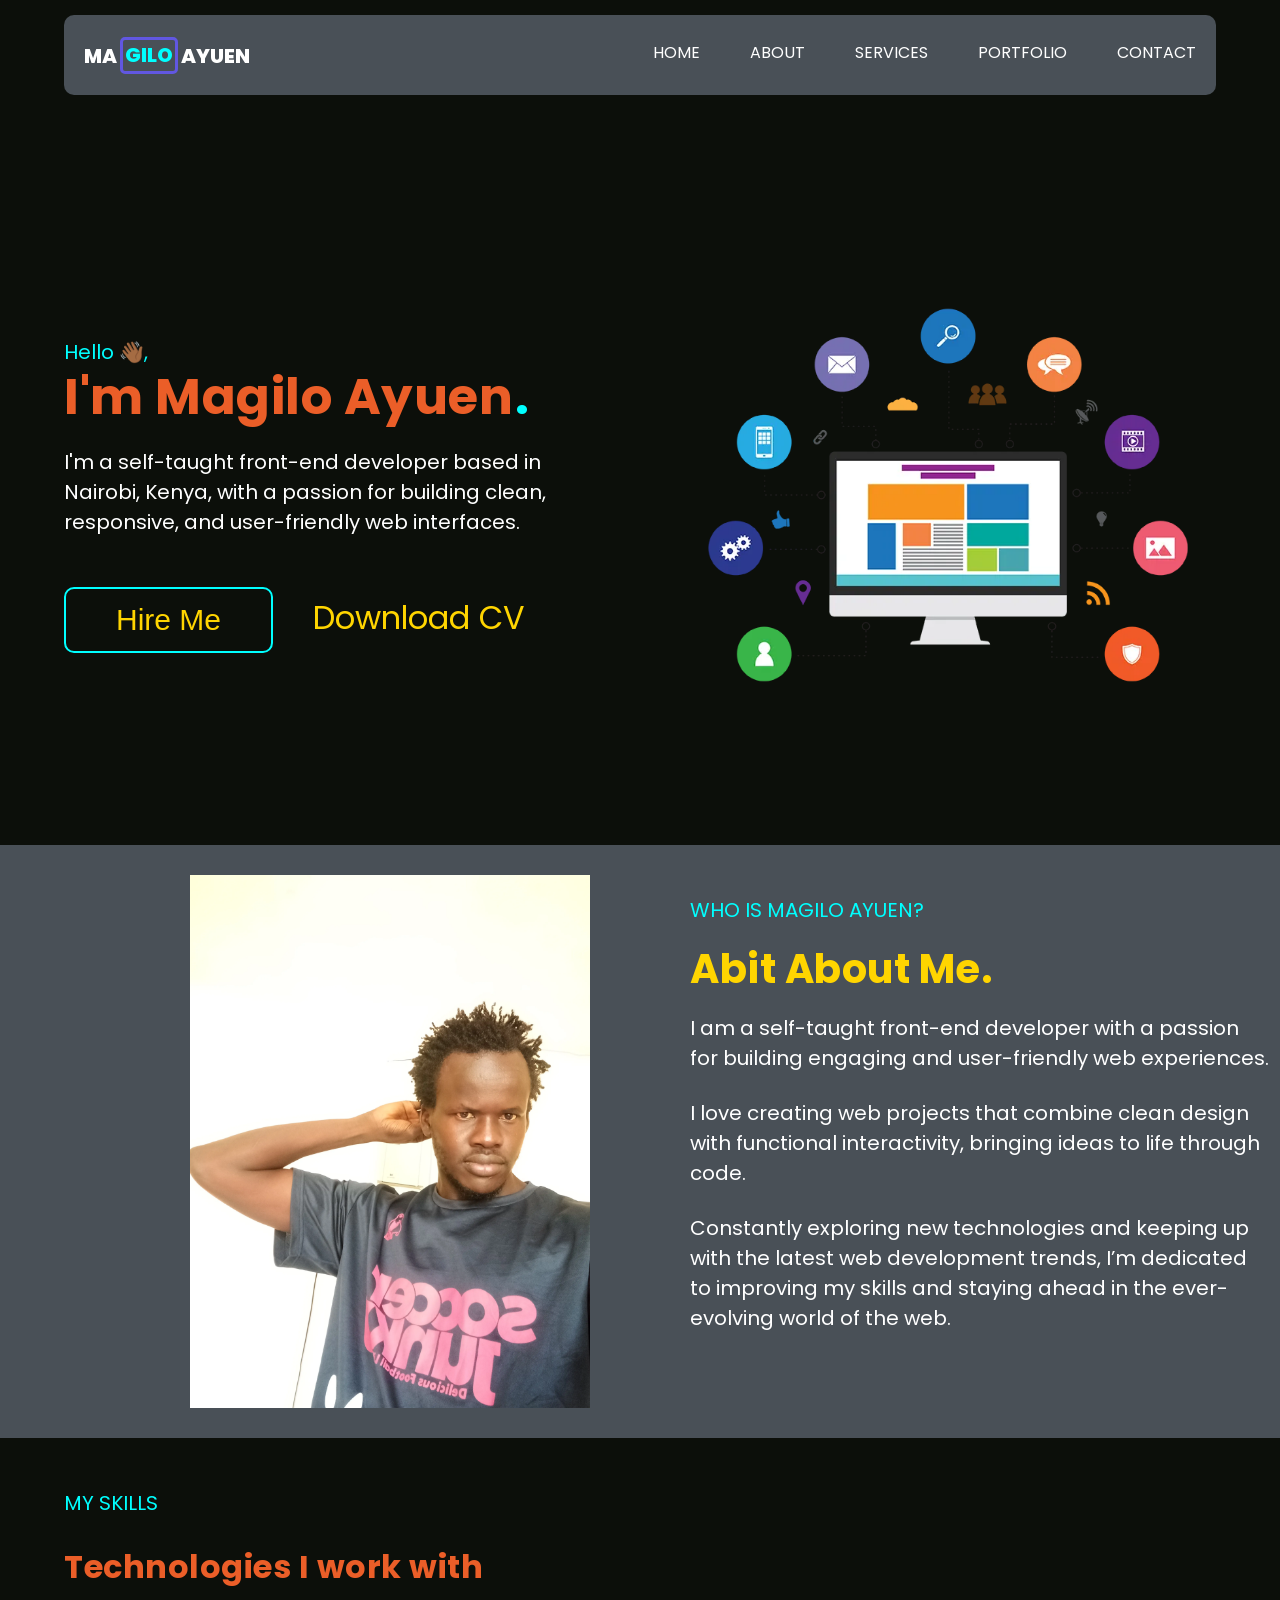
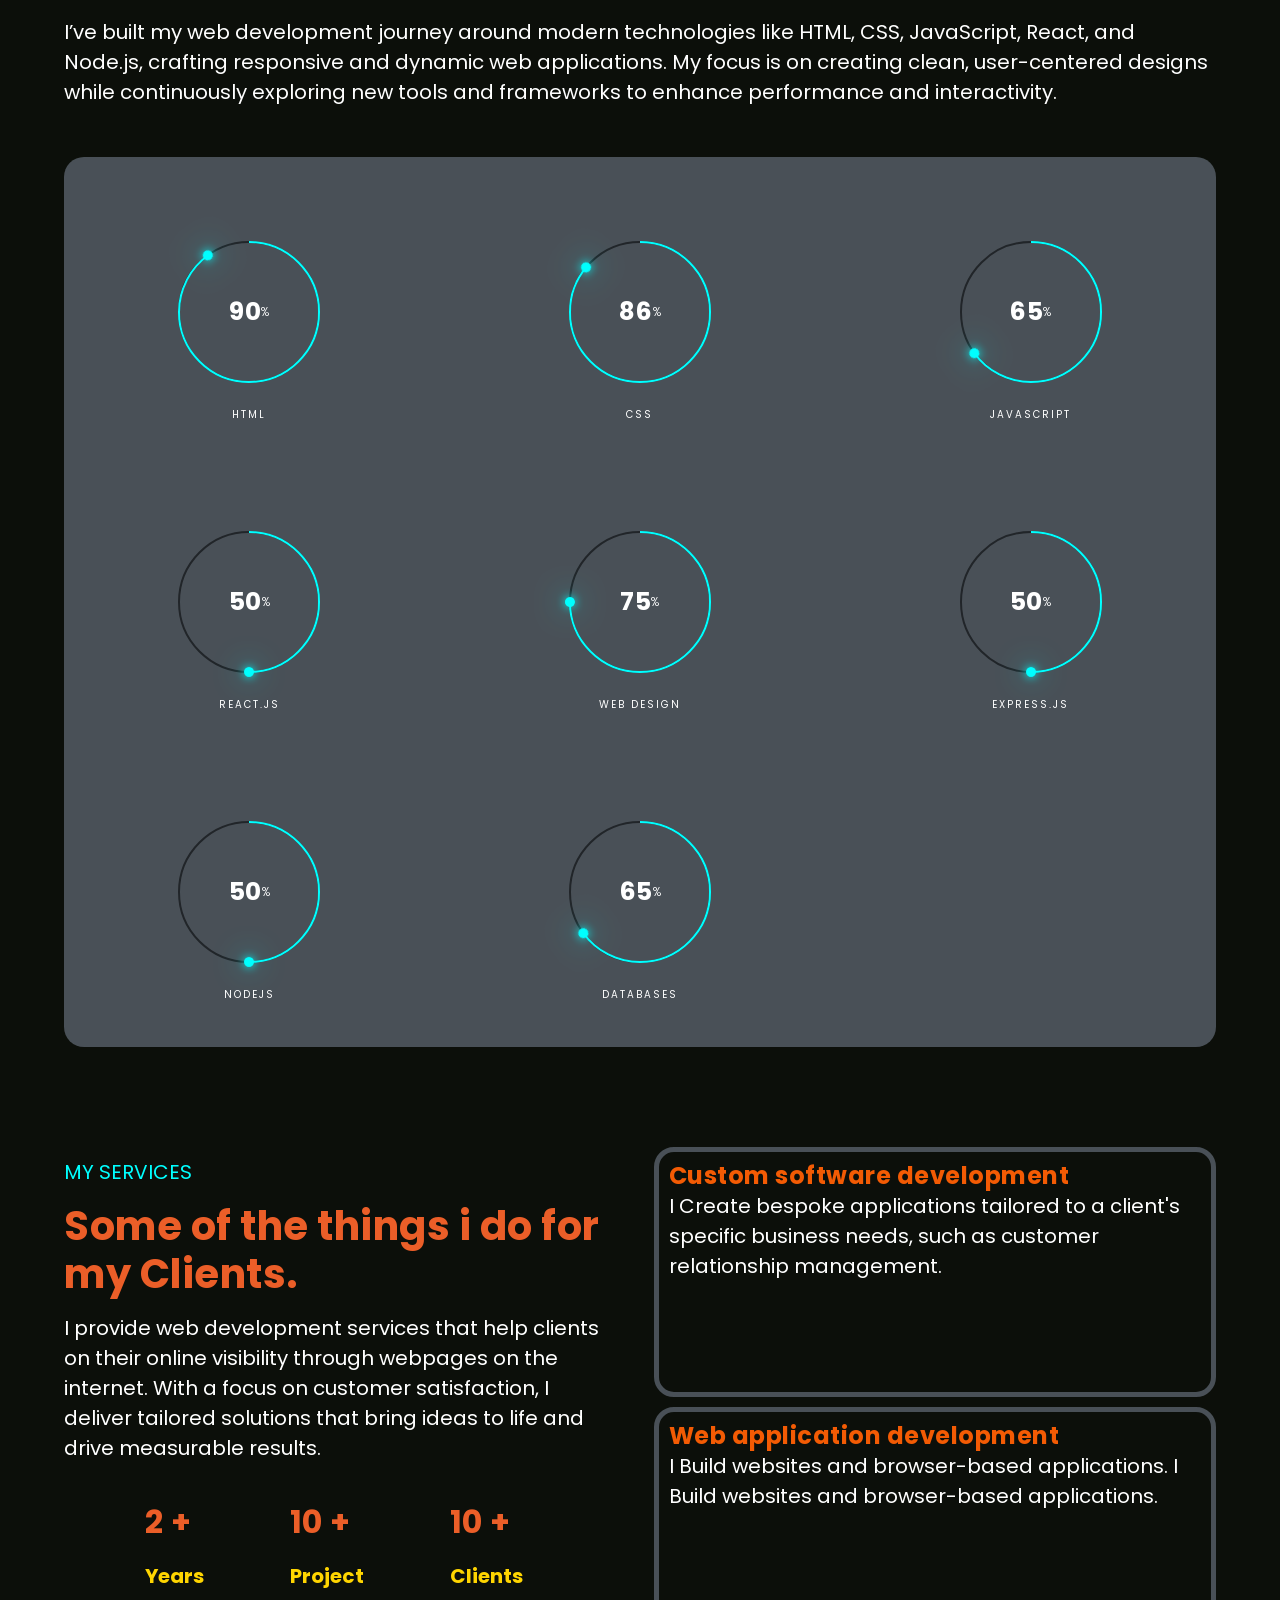
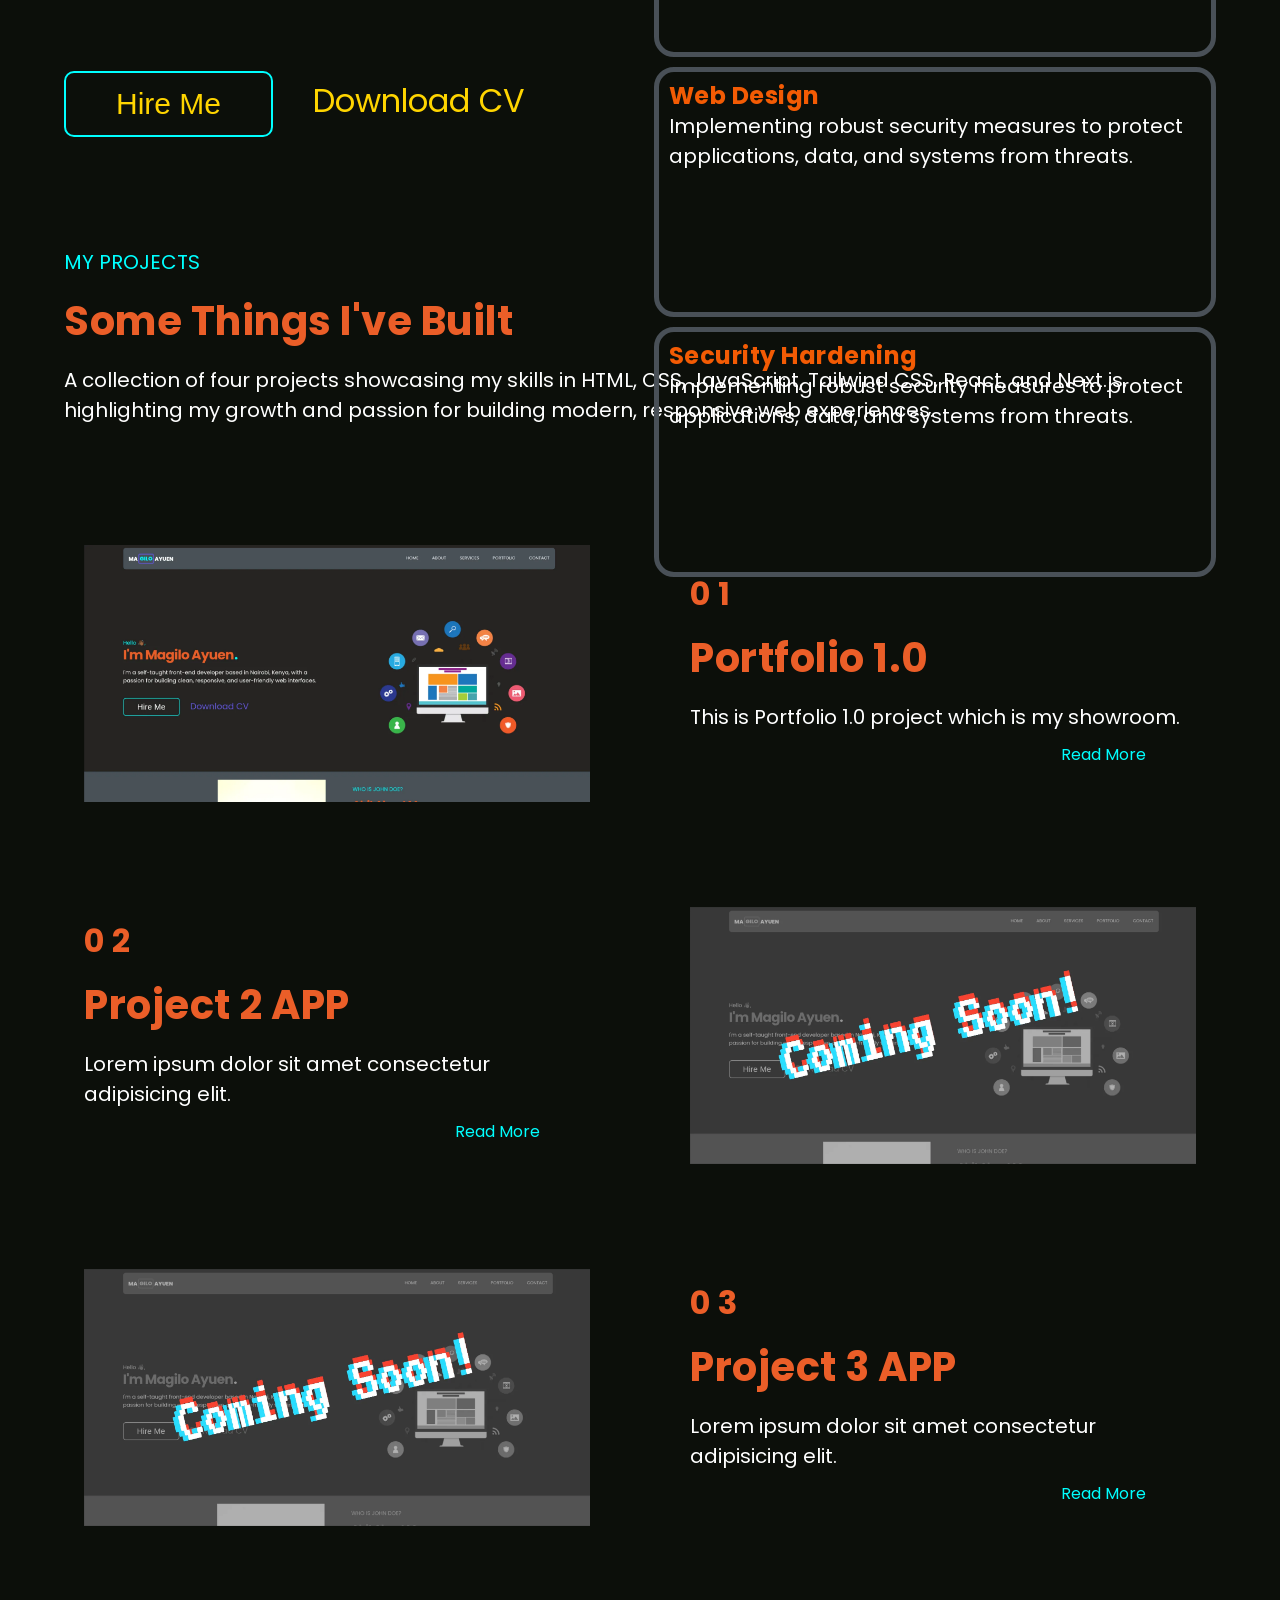
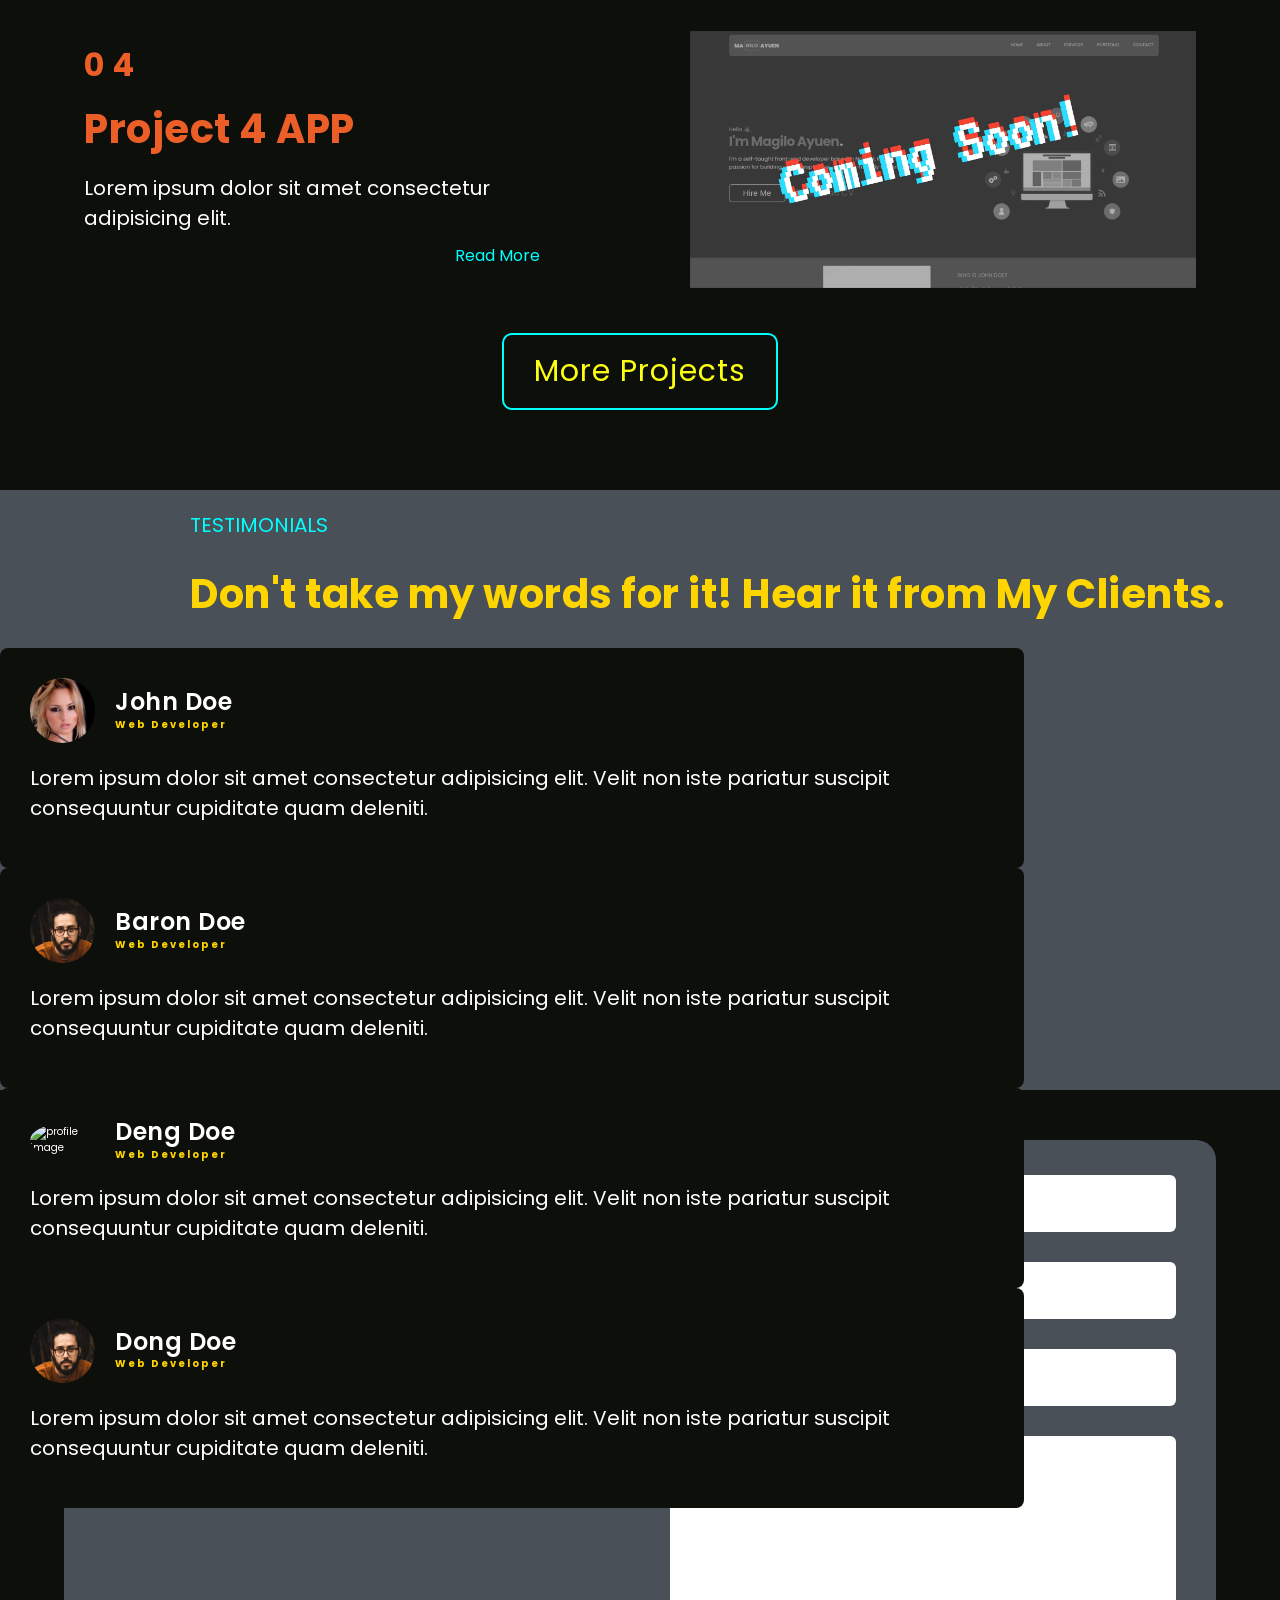
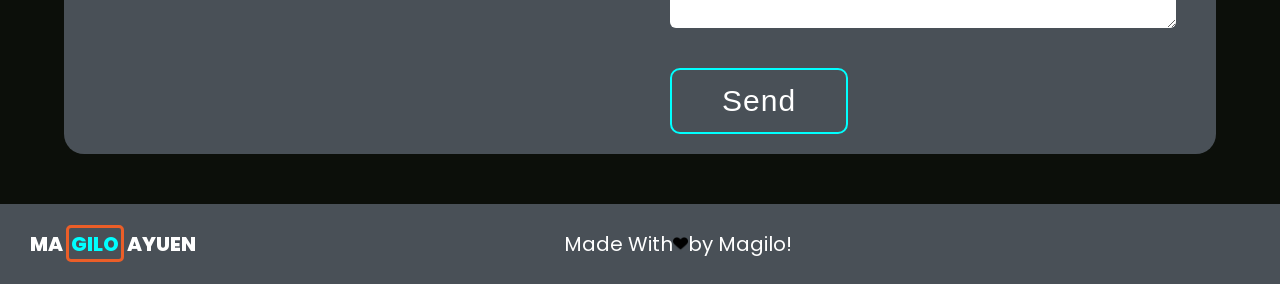
==== commit 8c06e7e8: "Changed all the images to a .webp file format for best image delivery and improve LCP by removing lo" ====
--- a/index.html
+++ b/index.html
@@ -71,7 +71,7 @@
                 </div>
             </div>
             
-            <img  class="hero-img" src="iMAGES/hero-1.png" alt="hero-section image">
+            <img  class="hero-img" src="iMAGES/hero_1.webp" loading="eager" fetchpriority="high" alt="Hero Banner">
         </section>
 
 
@@ -82,7 +82,7 @@
             <section class="main-section" id="about">
                 <!-- PROFILE -->
                 <div class="about-me-1">
-                    <img src="iMAGES/profile_1.jpg" alt="my profile picture">
+                    <img src="iMAGES/profile_1.webp" loading="eager" fetchpriority="high" alt="my profile picture">
                     <div class="about-me">
                         
                             <p class="subtitle">WHO IS MAGILO AYUEN?</p>
@@ -332,7 +332,7 @@
 
                 <div class="projects">
                         <div class="project-layer">
-                            <a href="" aria-label="Project's Landing Page"><img src="iMAGES/project_01.png" alt="project's landing page" width="600px"></a>
+                            <a href="" aria-label="Project's Landing Page"><img src="iMAGES/project_01.webp" loading="eager" fetchpriority="high" alt="project's landing page" width="600px"></a>
                             <div class="layer">
                                 <a href="https://magiloayuen.vercel.app/" target="_blank" rel="noopener nonreferrer" title="project-1.0" aria-label="Arrow Icon"><i class="fa-solid fa-arrow-up-right-from-square"></i></a>
                                 <h3>Live Demo</h3>
@@ -348,7 +348,7 @@
                         </div>
 
                         <div class="project-layer">
-                            <a href="#" aria-label="Project's Landing Page"><img src="iMAGES/project_02.png" alt="project's landing page" width="600px"></a>
+                            <a href="#" aria-label="Project's Landing Page"><img src="iMAGES/project_02.webp" loading="eager" fetchpriority="high" alt="project's landing page" width="600px"></a>
                             <div class="layer">
                                 <a href="" aria-label="Arrow Up"><i class="fa-solid fa-arrow-up-right-from-square"></i></a>
                                 <h3>Live Demo</h3>
@@ -364,7 +364,7 @@
                         </div>
 
                         <div class="project-layer">
-                            <a href="#" aria-label="Project's Landing Page"><img src="iMAGES/project_02.png" alt="project's landing page" width="600px"></a>
+                            <a href="#" aria-label="Project's Landing Page"><img src="iMAGES/project_02.webp" loading="eager" fetchpriority="high" alt="project's landing page" width="600px"></a>
                             <div class="layer">
                                 <a href="" aria-label="Arrow Up"><i class="fa-solid fa-arrow-up-right-from-square"></i></a>
                                 <h3>Live Demo</h3>
@@ -381,7 +381,7 @@
                        
 
                         <div class="project-layer">
-                            <a href="" aria-label="Project's Landing Page"><img src="iMAGES/project_02.png" alt="project's landing page" width="600px"></a>
+                            <a href="" aria-label="Project's Landing Page"><img src="iMAGES/project_02.webp" loading="eager" fetchpriority="high" alt="project's landing page" width="600px"></a>
                             <div class="layer">
                                 <a href="#" aria-label="Arrow Up"><i class="fa-solid fa-arrow-up-right-from-square"></i></a>
                                 <h3>Live Demo</h3>
@@ -422,7 +422,7 @@
 
                         <div class="swiper-slide testimonials-item">
                             <div class="profile-info">
-                                <img src="iMAGES/test1.jpg" alt="profile image">
+                                <img src="iMAGES/test1.webp" loading="eager" fetchpriority="high" alt="profile image">
                                 <div class="text-box">
                                     <h3 class="clients-name">John Doe</h3>
                                     <span class="client-title">Web Developer</span>
@@ -437,7 +437,7 @@
 
                         <div class="swiper-slide testimonials-item">
                             <div class="profile-info">
-                                <img src="iMAGES/test2.jpg" alt="profile image">
+                                <img src="iMAGES/test2.webp" loading="eager" fetchpriority="high" alt="profile image">
                                 <div class="text-box">
                                     <h3 class="clients-name">Baron Doe</h3>
                                     <span class="client-title">Web Developer</span>
@@ -468,7 +468,7 @@
 
                         <div class="swiper-slide testimonials-item">
                             <div class="profile-info">
-                                <img src="iMAGES/test2.jpg" alt="profile image">
+                                <img src="iMAGES/test2.webp" loading="eager" fetchpriority="high" alt="profile image">
                                 <div class="text-box">
                                     <h3 class="clients-name">Dong Doe</h3>
                                     <span class="client-title">Web Developer</span>
@@ -527,7 +527,7 @@
             <div class="logo">
                 <a class="logo-type footerLogo" href="index.html" aria-label="Logotype"><p>MA<span class="gilo f-span">GILO</span>AYUEN</p></a>
             </div>
-           <p class="copy-right">Made With <img class="footer-heart" src="iMAGES/heart-svg.png" alt="heart image"> by Magilo! </p>
+           <p class="copy-right">Made With <img class="footer-heart" src="iMAGES/heart_svg.webp" loading="eager" fetchpriority="high" alt="heart image"> by Magilo! </p>
            <div class="social-icons-footer">
                 <a href="" aria-label="Github"><i class="fa-brands fa-github"></i></a>
                 <a href="" aria-label="X"><i class="fa-brands fa-x-twitter"></i></a>
